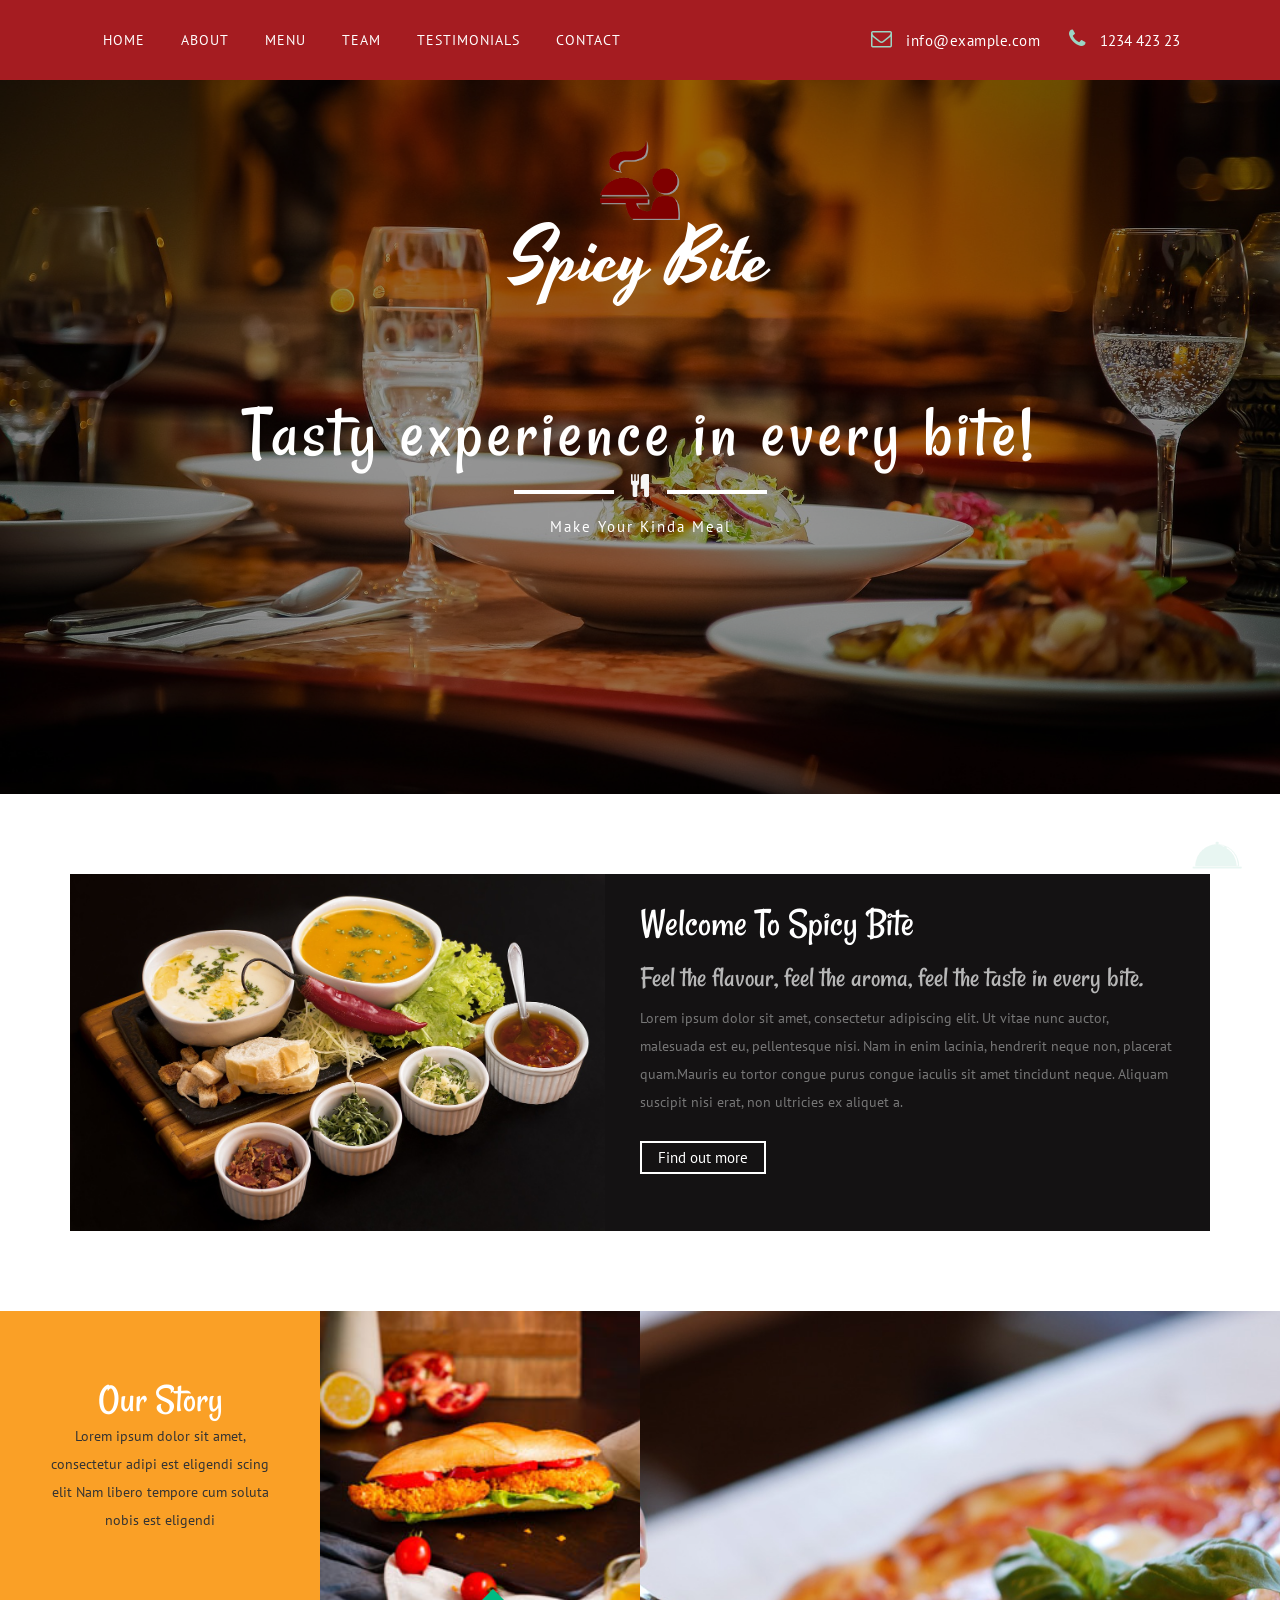
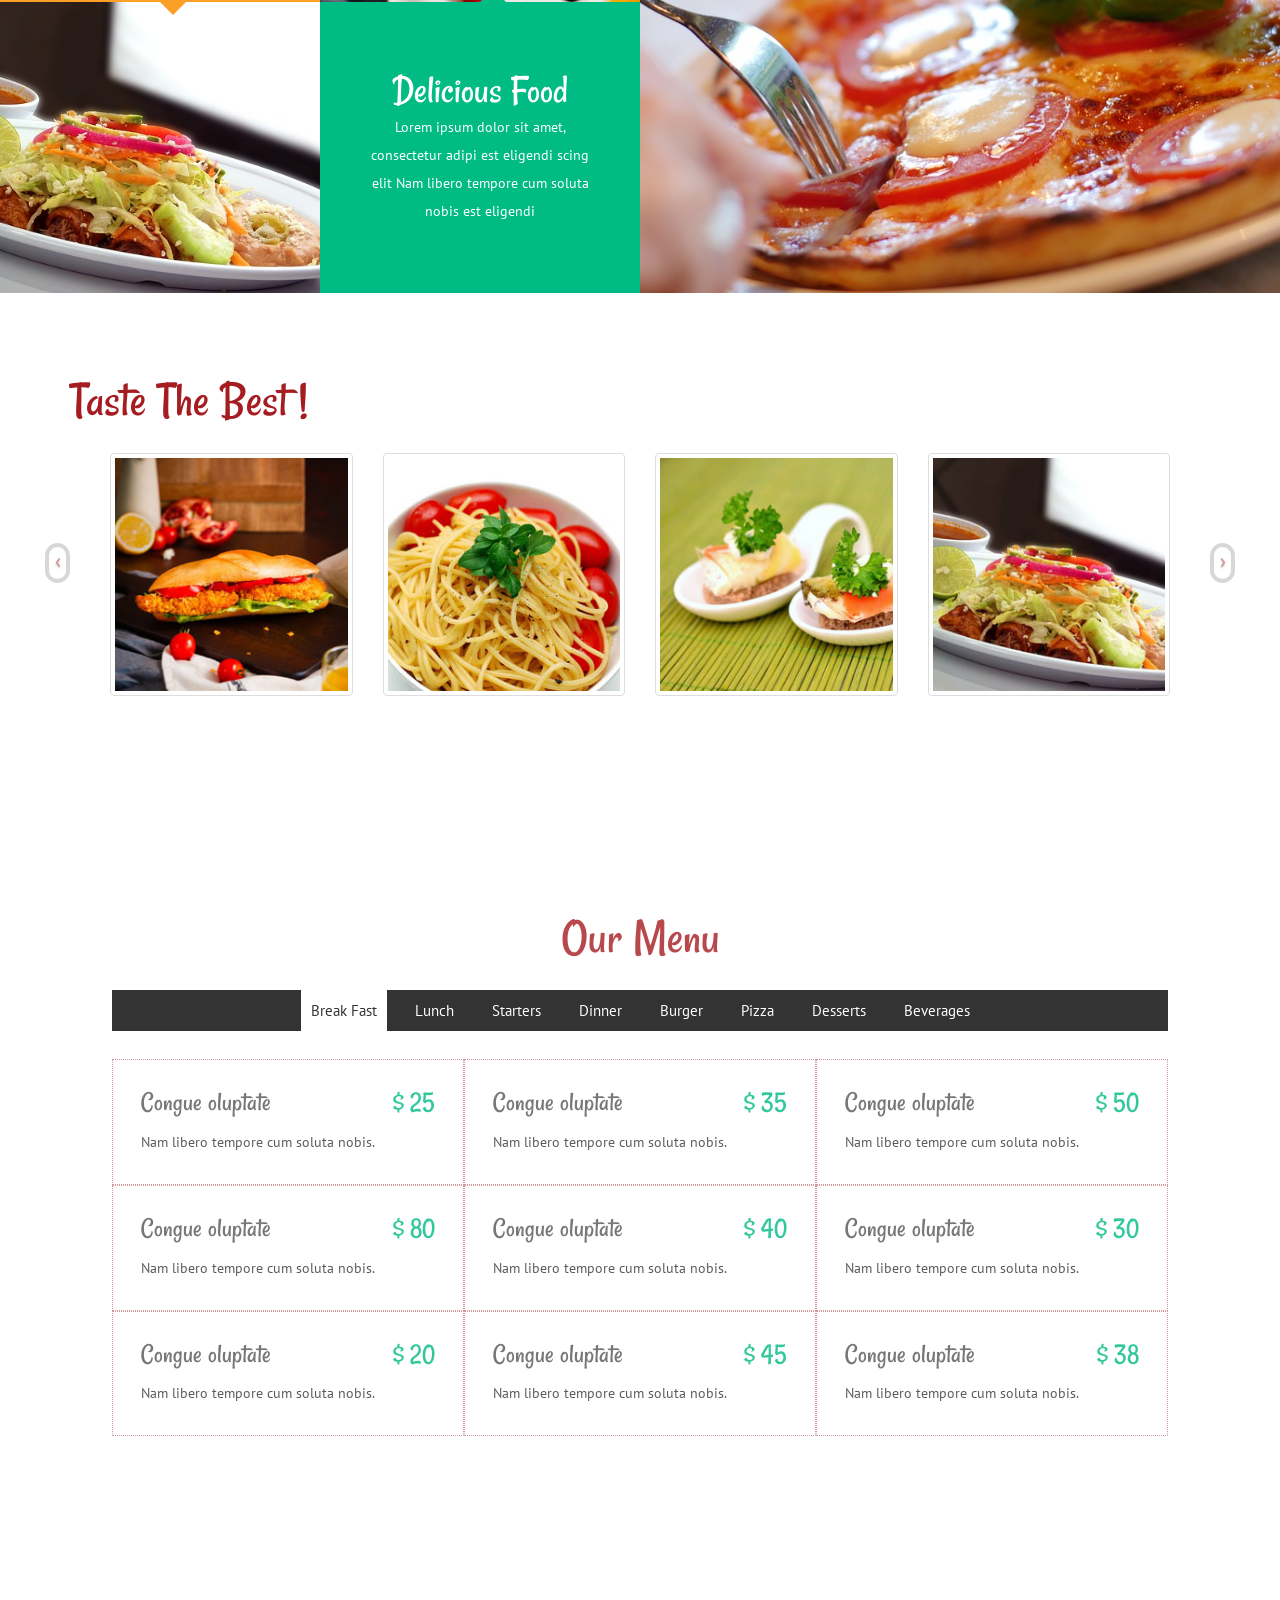
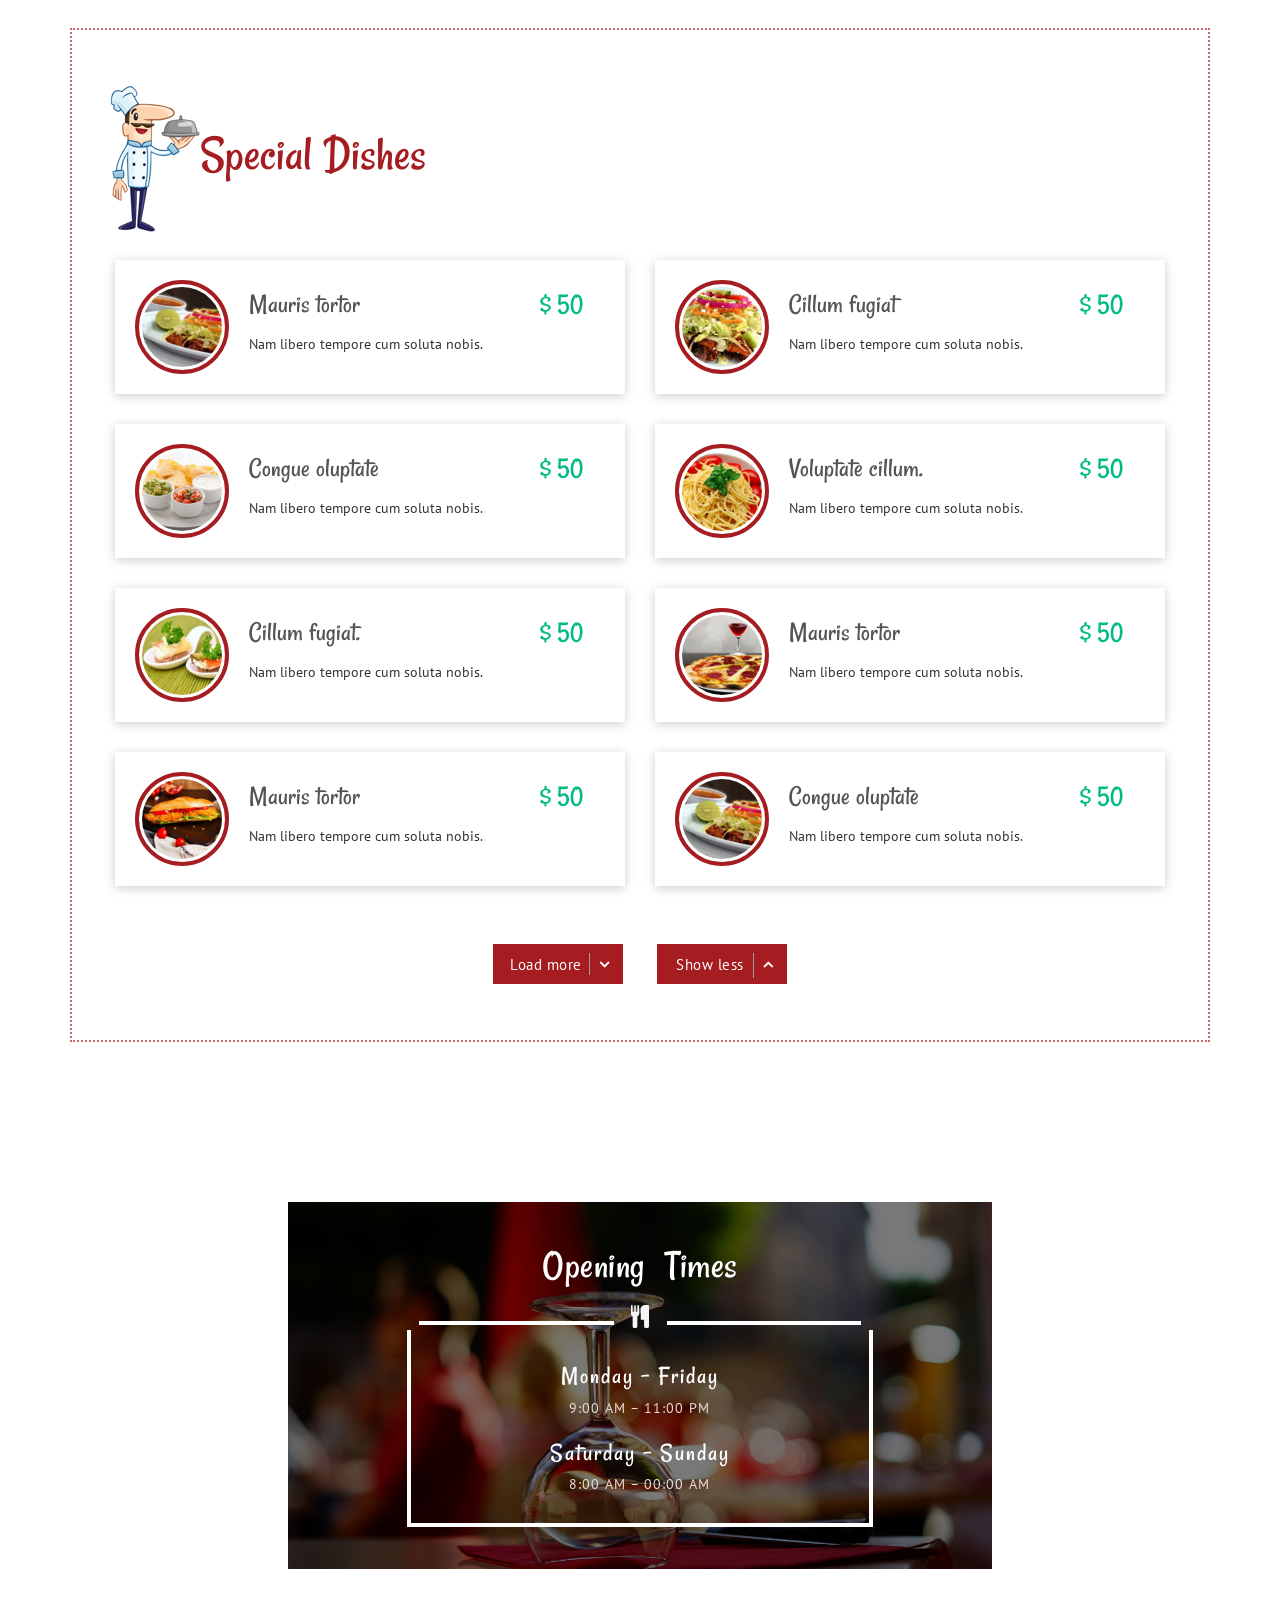
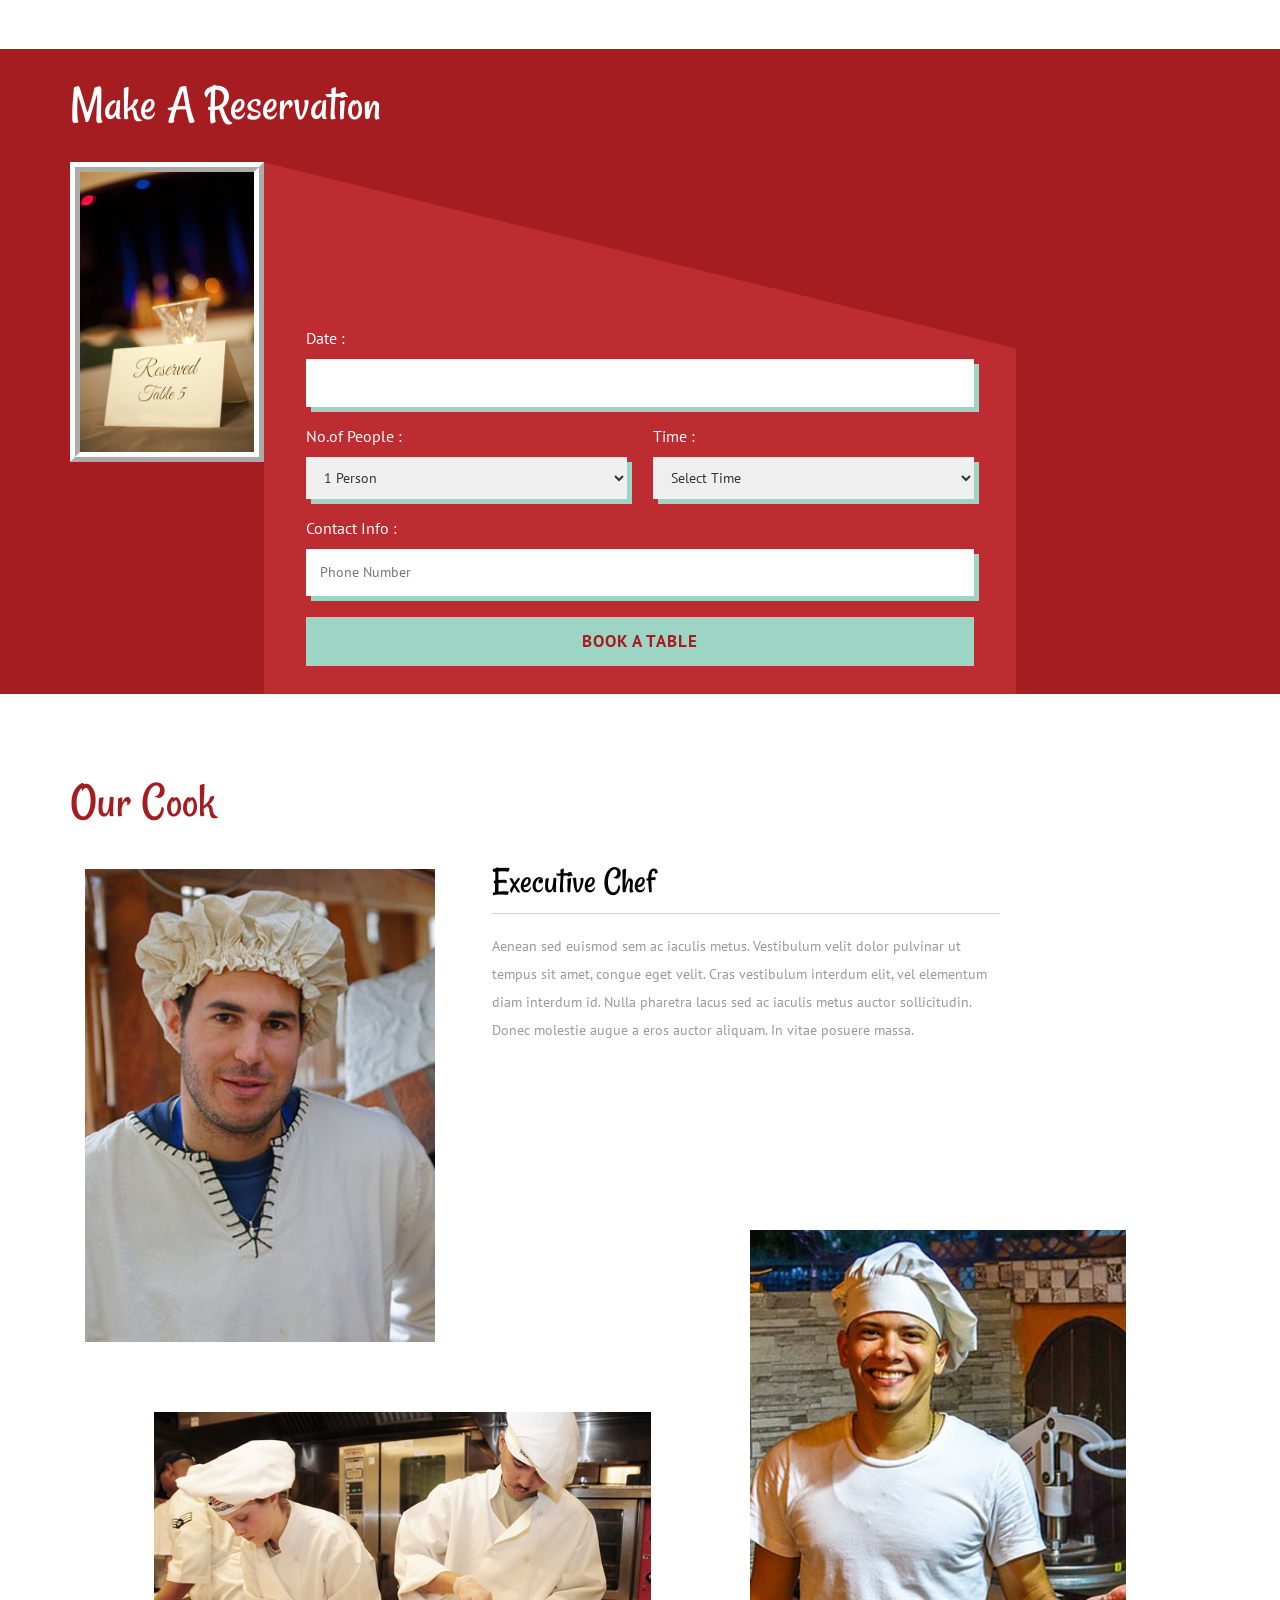
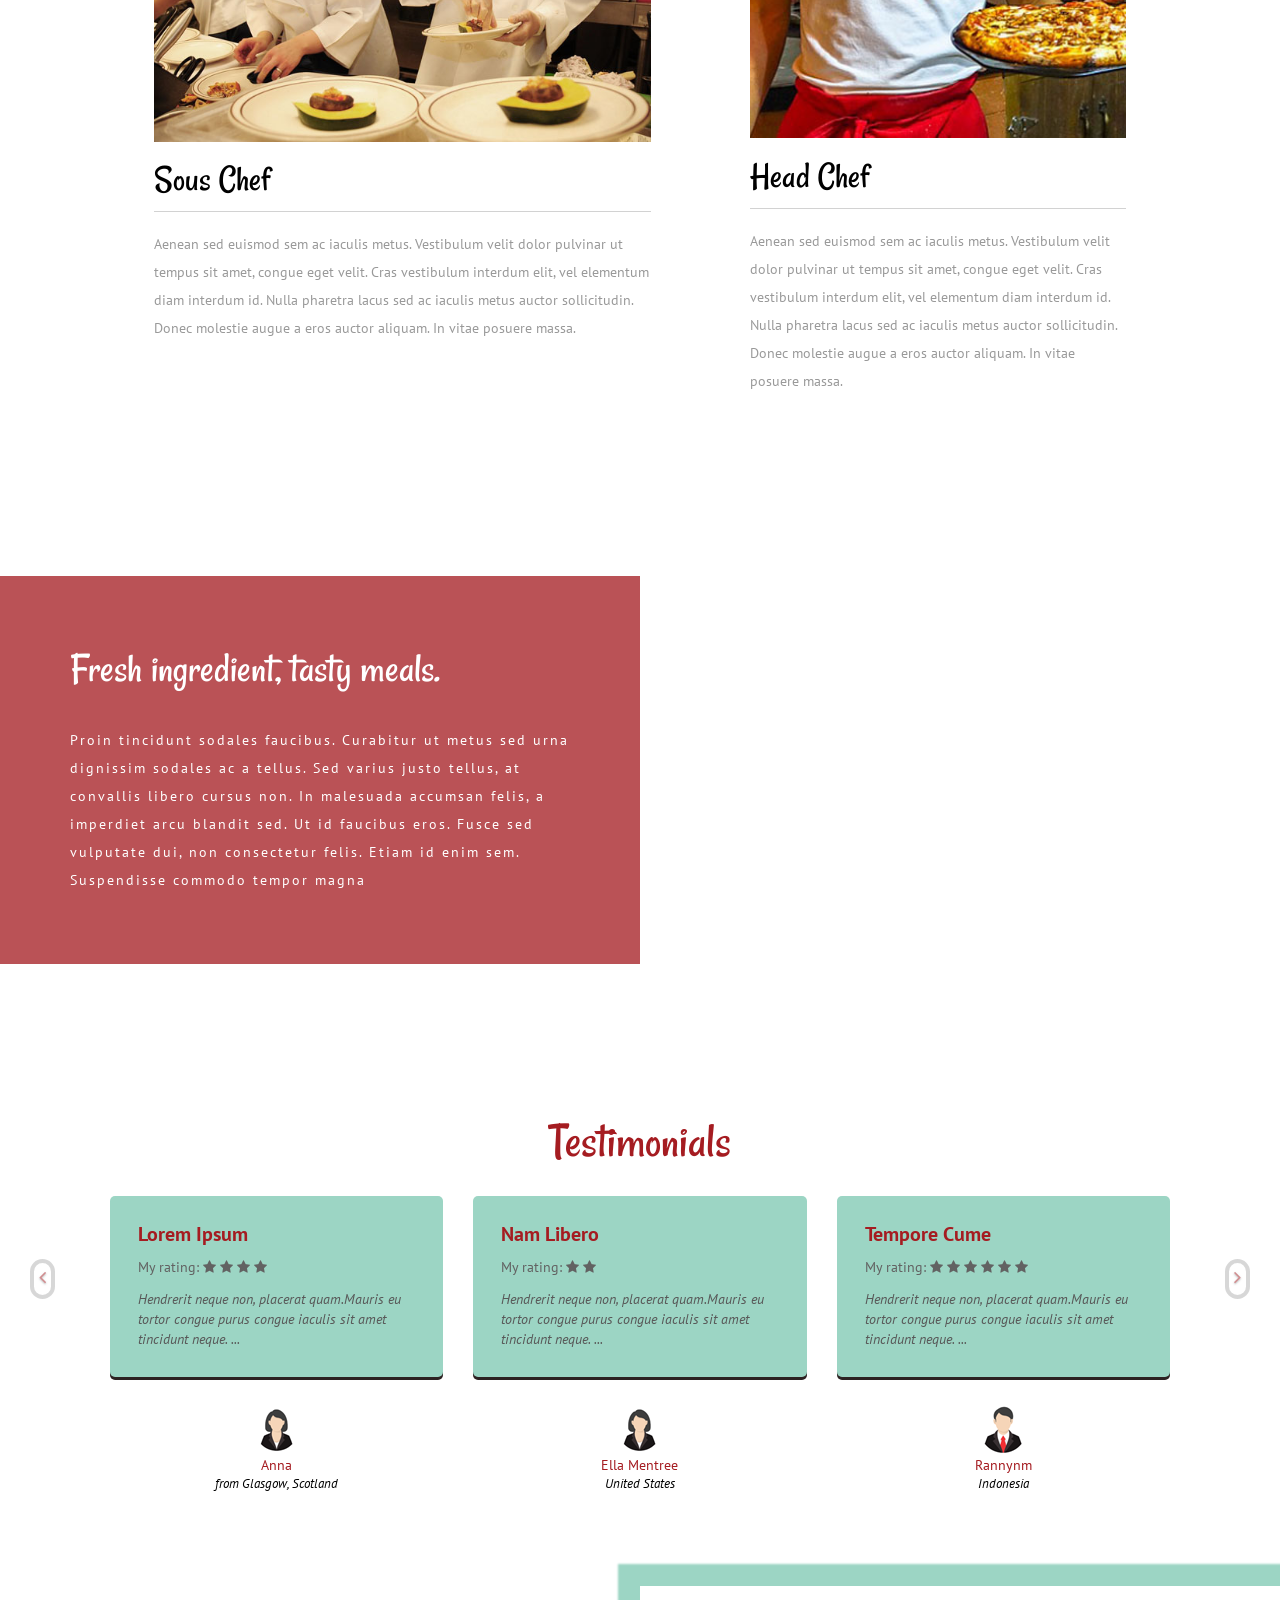
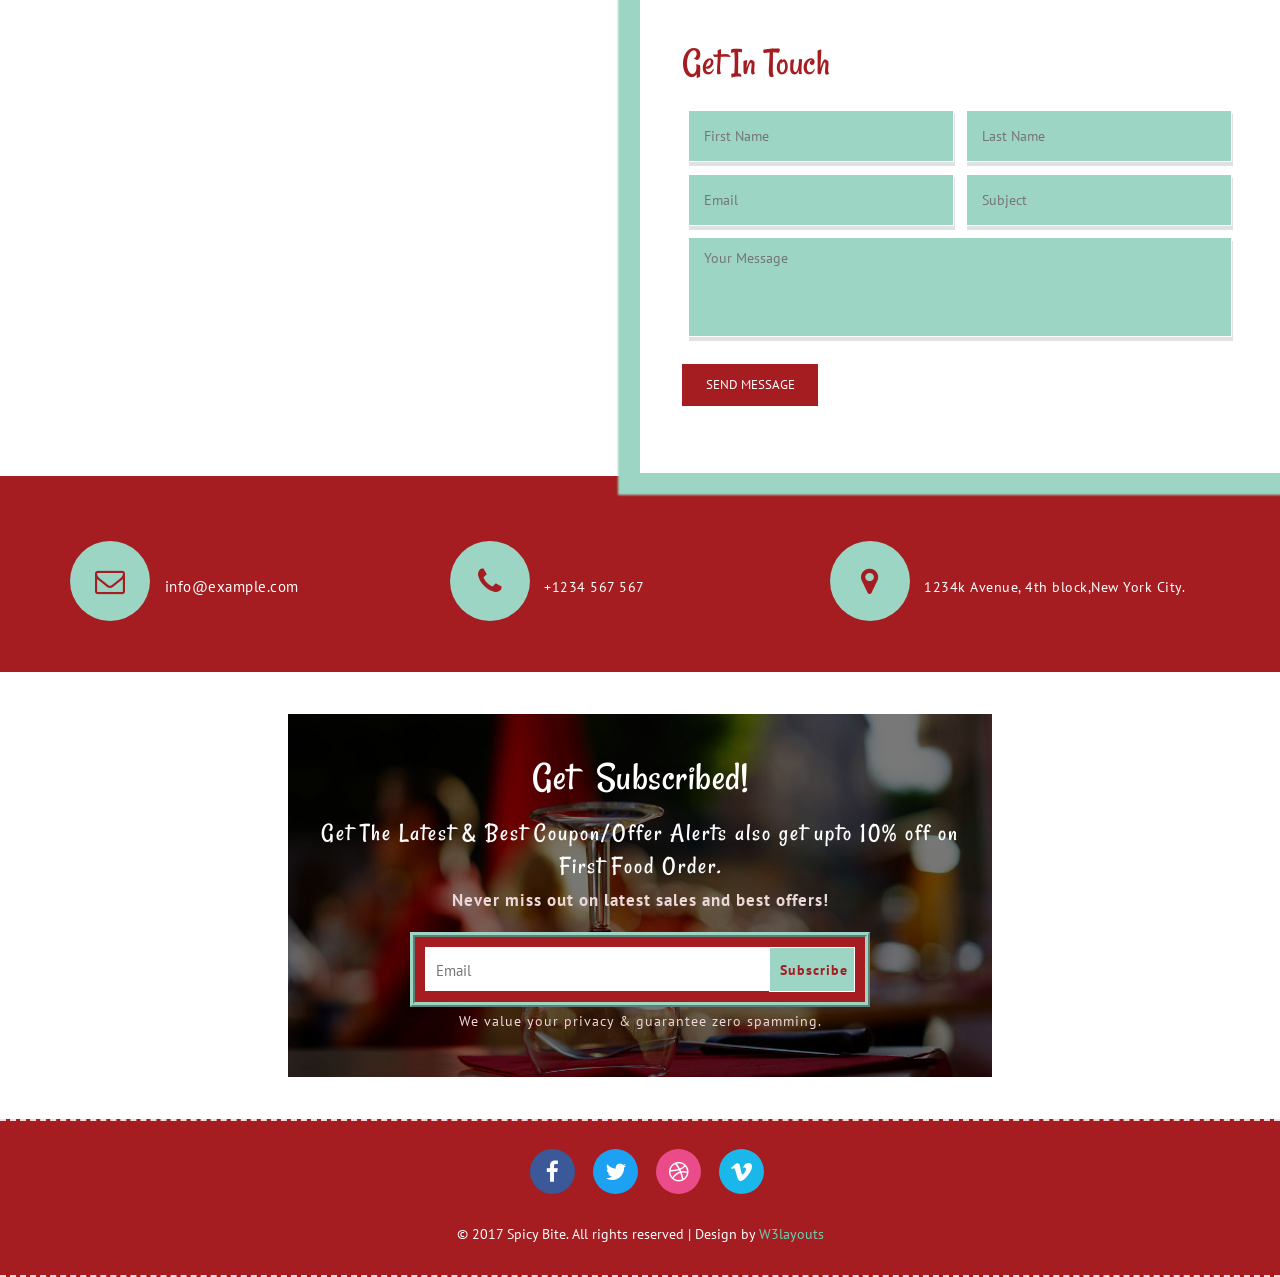
==== spicybite/index.html @ 33e56f5b "changed folders" ====
<!--
Author: W3layouts
Author URL: http://w3layouts.com
License: Creative Commons Attribution 3.0 Unported
License URL: http://creativecommons.org/licenses/by/3.0/
-->
<!DOCTYPE html>
<html lang="zxx">

<head>
	<title>Spicy Bite a Restaurant Category Bootstrap Responsive Website Template | Home :: w3layouts</title>
	<!-- for-mobile-apps -->
	<meta name="viewport" content="width=device-width, initial-scale=1">
	<meta http-equiv="Content-Type" content="text/html; charset=utf-8" />
	<meta name="keywords" content="Spicy Bite Responsive web template, Bootstrap Web Templates, Flat Web Templates, Android Compatible web template, 
Smartphone Compatible web template, free webdesigns for Nokia, Samsung, LG, SonyEricsson, Motorola web design" />
	<script type="application/x-javascript">
		addEventListener("load", function () {
			setTimeout(hideURLbar, 0);
		}, false);

		function hideURLbar() {
			window.scrollTo(0, 1);
		}
	</script>
	<!-- //for-mobile-apps -->
	<link href="css/bootstrap.css" rel="stylesheet" type="text/css" media="all" />
	<link href="css/font-awesome.css" rel="stylesheet" type="text/css" media="all" />
	<!--about-bottom -->
	<link type="text/css" rel="stylesheet" href="css/cm-overlay.css" />
	<!--about-bottom -->
	<link href="//fonts.googleapis.com/css?family=Yesteryear" rel="stylesheet">
	<link href="//fonts.googleapis.com/css?family=Rancho" rel="stylesheet">
	<link href="//fonts.googleapis.com/css?family=PT+Sans:400,400i,700,700i" rel="stylesheet">
	<link href="css/style.css" rel="stylesheet" type="text/css" media="all" />
</head>

<body>
	<div class="agile-banner-main" id="home">
		<div class="banner-layer">
			<div class="header-main">
				<div class="container">
					<nav class="navbar navbar-default">
						<div class="navbar-header">
							<button type="button" class="navbar-toggle" data-toggle="collapse" data-target="#bs-example-navbar-collapse-1">
								<span class="sr-only">Toggle navigation</span>
								<span class="icon-bar"></span>
								<span class="icon-bar"></span>
								<span class="icon-bar"></span>
							</button>

						</div>
						<!-- navbar-header -->
						<div class="collapse navbar-collapse" id="bs-example-navbar-collapse-1">
							<ul class="nav navbar-nav navbar-right">
								<li class="scroll hvr-underline-from-center">
									<a href="index.html">Home</a>
								</li>
								<li>
									<a class="scroll hvr-underline-from-center" href="#about">About</a>
								</li>
								<li>
									<a class="scroll hvr-underline-from-center" href="#menu">Menu</a>
								</li>
								<li>
									<a class="scroll hvr-underline-from-center" href="#team">Team</a>
								</li>
								<li>
									<a class="scroll hvr-underline-from-center" href="#testimonials">Testimonials</a>
								</li>
								<li>
									<a class="scroll hvr-underline-from-center" href="#contact">Contact</a>
								</li>
							</ul>
							<ul class="list-right">
								<li>
									<span class="fa fa-envelope-o list-icon" aria-hidden="true"></span>
									<a href="mailto:info@example.com">info@example.com</a>
								</li>
								<li>
									<span class="fa fa-phone list-icon" aria-hidden="true"></span>
									<p> 1234 423 23 </p>
								</li>
							</ul>
						</div>


						<div class="clearfix"> </div>
					</nav>
					<div class="clearfix"> </div>
				</div>
			</div>
			<!-- //menu -->
			<!-- banner -->
			<div class="container">
				<div class="banner-top">
					<div class="banner-info">
						<h1>
							<a href="index.html">
								<img src="images/logo.png" class="img-responsive" alt="" />Spicy Bite</a>
						</h1>
						<h2>Tasty experience in every bite!</h2>

						<div class="about-p text-center">
							<span class="sub-title"></span>
							<span class="fa fa-cutlery" aria-hidden="true"></span>
							<span class="sub-title"></span>
						</div>
						<p>make your kinda meal
							<p>

					</div>
				</div>

			</div>

			<div class="clearfix"> </div>
		</div>
	</div>
	<!-- //banner -->
	<!-- about -->
	<div class="section w3ls-banner-btm-main" id="about">
		<div class="container">
			<div class="banner-btm">
				<div class="col-md-6 banner-btm-g1">
					<img src="images/about.jpg" class="img-responsive" alt="" />
				</div>
				<div class="col-md-6 banner-btm-g2">
					<h3 class="title-main">welcome to spicy bite </h3>
					<h4 class="sub-title">Feel the flavour, feel the aroma, feel the taste in every bite.</h4>
					<p>Lorem ipsum dolor sit amet, consectetur adipiscing elit. Ut vitae nunc auctor, malesuada est eu, pellentesque nisi.
						Nam in enim lacinia, hendrerit neque non, placerat quam.Mauris eu tortor congue purus congue iaculis sit amet tincidunt
						neque. Aliquam suscipit nisi erat, non ultricies ex aliquet a.

					</p>
					<div class="find-about">
						<a href="#" data-toggle="modal" data-target="#myModal">Find out more</a>
					</div>
				</div>
				<div class="clearfix"></div>
			</div>
		</div>
	</div>
	<div class="about-grid">
		<div class="col-md-6 about-sub-grid">
			<div class="col-md-6 about-right about-right-flex">
				<div class="about-bottom-text">
					<h4 class="title1">our story </h4>
					<p class="text">Lorem ipsum dolor sit amet, consectetur adipi est eligendi scing elit Nam libero tempore cum soluta nobis est eligendi</p>
				</div>
				<div class="about-bottom-grid about-img1">
				</div>
			</div>
			<div class="col-md-6 about-right about-right-flex">
				<div class="about-bottom-grid about-img2">
				</div>
				<div class="about-bottom-text ab1">
					<h4 class="title1">delicious food </h4>
					<p class="text">Lorem ipsum dolor sit amet, consectetur adipi est eligendi scing elit Nam libero tempore cum soluta nobis est eligendi</p>
				</div>
			</div>
			<div class="clearfix"></div>
		</div>	
		<div class="col-md-6 about-bottom-grid about-bg"></div>
		<div class="clearfix"></div>
	</div>
	<!-- //about -->
	<!-- //testimonials -->
	<div class="section">
		<div class="container">
			<h3 class="w3layouts-title">Taste the best !</h3>
			<div class="about-bottom">
				<div class="row">
					<div class="col-md-12">
						<div id="Carousel" class="carousel slide">

							<ol class="carousel-indicators">
								<li data-target="#Carousel" data-slide-to="0" class="active"></li>
								<li data-target="#Carousel" data-slide-to="1"></li>
								<li data-target="#Carousel" data-slide-to="2"></li>
							</ol>

							<!-- Carousel items -->
							<div class="carousel-inner">

								<div class="item active">
									<div class="row">
										<div class="col-md-3">
											<a href="images/g1.jpg" class="thumbnail cm-overlay">
												<img src="images/g1.jpg" alt="Image" style="max-width:100%;">
											</a>
										</div>
										<div class="col-md-3">
											<a href="images/g2.jpg" class="thumbnail cm-overlay">
												<img src="images/g2.jpg" alt="Image" style="max-width:100%;">
											</a>
										</div>
										<div class="col-md-3">
											<a href="images/g3.jpg" class="thumbnail cm-overlay">
												<img src="images/g3.jpg" alt="Image" style="max-width:100%;">
											</a>
										</div>
										<div class="col-md-3">
											<a href="images/g4.jpg" class="thumbnail cm-overlay">
												<img src="images/g4.jpg" alt="Image" style="max-width:100%;">
											</a>
										</div>
									</div>
									<!--.row-->
								</div>
								<!--.item-->

								<div class="item">
									<div class="row">
										<div class="col-md-3">
											<a href="images/g5.jpg" class="thumbnail cm-overlay">
												<img src="images/g5.jpg" alt="Image" style="max-width:100%;">
											</a>
										</div>
										<div class="col-md-3">
											<a href="images/g6.jpg" class="thumbnail cm-overlay">
												<img src="images/g6.jpg" alt="Image" style="max-width:100%;">
											</a>
										</div>
										<div class="col-md-3">
											<a href="images/g7.jpg" class="thumbnail cm-overlay">
												<img src="images/g7.jpg" alt="Image" style="max-width:100%;">
											</a>
										</div>
										<div class="col-md-3">
											<a href="images/g1.jpg" class="thumbnail cm-overlay">
												<img src="images/g1.jpg" alt="Image" style="max-width:100%;">
											</a>
										</div>
									</div>
									<!--.row-->
								</div>
								<!--.item-->

								<div class="item">
									<div class="row">
										<div class="col-md-3">
											<a href="images/g2.jpg" class="thumbnail cm-overlay">
												<img src="images/g2.jpg" alt="Image" style="max-width:100%;">
											</a>
										</div>
										<div class="col-md-3">
											<a href="images/g3.jpg" class="thumbnail cm-overlay">
												<img src="images/g3.jpg" alt="Image" style="max-width:100%;">
											</a>
										</div>
										<div class="col-md-3">
											<a href="images/g4.jpg" class="thumbnail cm-overlay">
												<img src="images/g4.jpg" alt="Image" style="max-width:100%;">
											</a>
										</div>
										<div class="col-md-3">
											<a href="images/g5.jpg" class="thumbnail cm-overlay">
												<img src="images/g5.jpg" alt="Image" style="max-width:100%;">
											</a>
										</div>
									</div>
									<!--.row-->
								</div>
								<!--.item-->

							</div>
							<!--.carousel-inner-->
							<a data-slide="prev" href="#Carousel" class="left carousel-control">‹</a>
							<a data-slide="next" href="#Carousel" class="right carousel-control">›</a>
						</div>
						<!--.Carousel-->

					</div>
				</div>
			</div>
		</div>
	</div>
	<!--menu -->
	<div class="section main-menu" id="menu">
		<div class="container">
			<div class="main-menu-bg">
				<h3 class="w3layouts-title text-center">our menu</h3>
				<div class="menu-info">
					<!-- Nav tabs -->
					<ul class="nav nav-tabs" role="tablist">
						<li role="presentation" class="active">
							<a href="#testi" aria-controls="testi" role="tab" data-toggle="tab">Break fast</a>
						</li>
						<li role="presentation">
							<a href="#profile" aria-controls="profile" role="tab" data-toggle="tab">lunch</a>
						</li>
						<li role="presentation">
							<a href="#testi" aria-controls="profile" role="tab" data-toggle="tab">starters</a>
						</li>
						<li role="presentation">
							<a href="#profile" aria-controls="profile" role="tab" data-toggle="tab">dinner</a>
						</li>
						<li role="presentation">
							<a href="#testi" aria-controls="profile" role="tab" data-toggle="tab">burger</a>
						</li>
						<li role="presentation">
							<a href="#profile" aria-controls="testi" role="tab" data-toggle="tab">pizza</a>
						</li>
						<li role="presentation">
							<a href="#testi" aria-controls="profile" role="tab" data-toggle="tab">desserts</a>
						</li>
						<li role="presentation">
							<a href="#profile" aria-controls="testi" role="tab" data-toggle="tab">beverages</a>
						</li>


					</ul>
				</div>
				<!-- Tab panes -->
				<div class="tab-content">
					<div role="tabpanel" class="tab-pane active" id="testi">
						<div class="col-md-4 agileinfo-tab-content1">
							<div class="menu-text-right1">
								<div class="menu-title">
									<h4>Congue oluptate </h4>

								</div>
								<div class="menu-price">
									<h4 class="price-clr">$ 25</h4>
								</div>
								<div class="clearfix"></div>
								<p> Nam libero tempore cum soluta nobis.</p>
							</div>
						</div>
						<div class="col-md-4 agileinfo-tab-content1">
							<div class="menu-text-right1">
								<div class="menu-title">
									<h4>Congue oluptate </h4>

								</div>
								<div class="menu-price">
									<h4 class="price-clr">$ 35</h4>
								</div>
								<div class="clearfix"></div>
								<p> Nam libero tempore cum soluta nobis.</p>
							</div>
						</div>
						<div class="col-md-4 agileinfo-tab-content1">
							<div class="menu-text-right1">
								<div class="menu-title">
									<h4>Congue oluptate </h4>

								</div>
								<div class="menu-price">
									<h4 class="price-clr">$ 50</h4>
								</div>
								<div class="clearfix"></div>
								<p> Nam libero tempore cum soluta nobis.</p>
							</div>
						</div>
						<div class="col-md-4 agileinfo-tab-content1">
							<div class="menu-text-right1">
								<div class="menu-title">
									<h4>Congue oluptate </h4>

								</div>
								<div class="menu-price">
									<h4 class="price-clr">$ 80</h4>
								</div>
								<div class="clearfix"></div>
								<p> Nam libero tempore cum soluta nobis.</p>
							</div>
						</div>
						<div class="col-md-4 agileinfo-tab-content1">
							<div class="menu-text-right1">
								<div class="menu-title">
									<h4>Congue oluptate </h4>

								</div>
								<div class="menu-price">
									<h4 class="price-clr">$ 40</h4>
								</div>
								<div class="clearfix"></div>
								<p> Nam libero tempore cum soluta nobis.</p>
							</div>
						</div>
						<div class="col-md-4 agileinfo-tab-content1">
							<div class="menu-text-right1">
								<div class="menu-title">
									<h4>Congue oluptate </h4>

								</div>
								<div class="menu-price">
									<h4 class="price-clr">$ 30</h4>
								</div>
								<div class="clearfix"></div>
								<p> Nam libero tempore cum soluta nobis.</p>
							</div>
						</div>
						<div class="col-md-4 agileinfo-tab-content1">
							<div class="menu-text-right1">
								<div class="menu-title">
									<h4>Congue oluptate </h4>

								</div>
								<div class="menu-price">
									<h4 class="price-clr">$ 20</h4>
								</div>
								<div class="clearfix"></div>
								<p> Nam libero tempore cum soluta nobis.</p>
							</div>
						</div>
						<div class="col-md-4 agileinfo-tab-content1">
							<div class="menu-text-right1">
								<div class="menu-title">
									<h4>Congue oluptate </h4>

								</div>
								<div class="menu-price">
									<h4 class="price-clr">$ 45</h4>
								</div>
								<div class="clearfix"></div>
								<p> Nam libero tempore cum soluta nobis.</p>
							</div>
						</div>
						<div class="col-md-4 agileinfo-tab-content1">
							<div class="menu-text-right1">
								<div class="menu-title">
									<h4>Congue oluptate </h4>

								</div>
								<div class="menu-price">
									<h4 class="price-clr">$ 38</h4>
								</div>
								<div class="clearfix"></div>
								<p> Nam libero tempore cum soluta nobis.</p>
							</div>
						</div>
						<div class="clearfix"></div>
					</div>
					<div role="tabpanel" class="tab-pane" id="profile">
						<div class="col-md-4 agileinfo-tab-content1">
								<div class="menu-text-right1">
									<div class="menu-title">
										<h4>Cillum fugiat</h4>

									</div>
									<div class="menu-price">
										<h4 class="price-clr">$ 58</h4>
									</div>
									<div class="clearfix"></div>
									<p> Nam libero tempore cum soluta nobis.</p>
								</div>
							</div>
							<div class="col-md-4 agileinfo-tab-content1">
								<div class="menu-text-right1">
									<div class="menu-title">
										<h4>Congue oluptate </h4>

									</div>
									<div class="menu-price">
										<h4 class="price-clr">$ 49</h4>
									</div>
									<div class="clearfix"></div>
									<p> Nam libero tempore cum soluta nobis.</p>
								</div>
							</div>
							<div class="col-md-4 agileinfo-tab-content1">
								<div class="menu-text-right1">
									<div class="menu-title">
										<h4>Cillum fugiat</h4>

									</div>
									<div class="menu-price">
										<h4 class="price-clr">$ 88</h4>
									</div>
									<div class="clearfix"></div>
									<p> Nam libero tempore cum soluta nobis.</p>
								</div>
							</div>
							<div class="col-md-4 agileinfo-tab-content1">
								<div class="menu-text-right1">
									<div class="menu-title">
										<h4>Congue oluptate </h4>

									</div>
									<div class="menu-price">
										<h4 class="price-clr">$ 64</h4>
									</div>
									<div class="clearfix"></div>
									<p> Nam libero tempore cum soluta nobis.</p>
								</div>
							</div>
							<div class="col-md-4 agileinfo-tab-content1">
								<div class="menu-text-right1">
									<div class="menu-title">
										<h4>Cillum fugiat </h4>

									</div>
									<div class="menu-price">
										<h4 class="price-clr">$ 35</h4>
									</div>
									<div class="clearfix"></div>
									<p> Nam libero tempore cum soluta nobis.</p>
								</div>
							</div>
							<div class="col-md-4 agileinfo-tab-content1">
								<div class="menu-text-right1">
									<div class="menu-title">
										<h4>Congue oluptate </h4>

									</div>
									<div class="menu-price">
										<h4 class="price-clr">$ 29</h4>
									</div>
									<div class="clearfix"></div>
									<p> Nam libero tempore cum soluta nobis.</p>
								</div>
							</div>
							<div class="col-md-4 agileinfo-tab-content1">
								<div class="menu-text-right1">
									<div class="menu-title">
										<h4>Cillum fugiat</h4>

									</div>
									<div class="menu-price">
										<h4 class="price-clr">$ 50</h4>
									</div>
									<div class="clearfix"></div>
									<p> Nam libero tempore cum soluta nobis.</p>
								</div>
							</div>
							<div class="col-md-4 agileinfo-tab-content1">
								<div class="menu-text-right1">
									<div class="menu-title">
										<h4>Congue oluptate </h4>

									</div>
									<div class="menu-price">
										<h4 class="price-clr">$ 48</h4>
									</div>
									<div class="clearfix"></div>
									<p> Nam libero tempore cum soluta nobis.</p>
								</div>
							</div>
							<div class="col-md-4 agileinfo-tab-content1">
								<div class="menu-text-right1">
									<div class="menu-title">
										<h4>Cillum fugiat</h4>

									</div>
									<div class="menu-price">
										<h4 class="price-clr">$ 73</h4>
									</div>
									<div class="clearfix"></div>
									<p> Nam libero tempore cum soluta nobis.</p>
								</div>
							</div>
							<div class="clearfix"></div>
						</div>
					</div>
				</div>
			</div>
			</div>
	<!--menu-->
	<div class="menu-agileits_w3layouts section">
		<div class="container">

			<div class="load_more">
				<h3 class="w3layouts-title">
					<img src="images/menu1.png" class="img-responsive" alt="" />special dishes</h3>
				<ul id="myList">
					<li>
						<div class="l_g">
							<div class="l_g_r">
								<div class="col-md-6 menu-grids">
									<div class="w3l-menu-text">
										<div class="menu-text-left">
											<img src="images/m1.jpg" alt="" class="img-responsive" />
										</div>
										<div class="menu-text-right">
											<div class="menu-title">
												<h4>Mauris tortor </h4>

											</div>
											<div class="menu-price">
												<h4 class="price-clr">$ 50</h4>
											</div>
											<div class="clearfix"></div>
											<p> Nam libero tempore cum soluta nobis.</p>
										</div>
										<div class="clearfix"> </div>
									</div>
									<div class="w3l-menu-text">
										<div class="menu-text-left">
											<img src="images/m2.jpg" alt="" class="img-responsive" />
										</div>
										<div class="menu-text-right">
											<div class="menu-title">
												<h4>Congue oluptate </h4>

											</div>
											<div class="menu-price">
												<h4 class="price-clr">$ 50</h4>
											</div>
											<div class="clearfix"></div>
											<p> Nam libero tempore cum soluta nobis.</p>
										</div>
										<div class="clearfix"> </div>
									</div>
									<div class="w3l-menu-text">
										<div class="menu-text-left">
											<img src="images/m3.jpg" alt="" class="img-responsive" />
										</div>
										<div class="menu-text-right">
											<div class="menu-title">
												<h4>Cillum fugiat.</h4>

											</div>
											<div class="menu-price">
												<h4 class="price-clr">$ 50</h4>
											</div>
											<div class="clearfix"></div>
											<p> Nam libero tempore cum soluta nobis.</p>
										</div>
										<div class="clearfix"> </div>
									</div>
									<div class="w3l-menu-text">
										<div class="menu-text-left">
											<img src="images/m4.jpg" alt="" class="img-responsive" />
										</div>
										<div class="menu-text-right">
											<div class="menu-title">
												<h4>Mauris tortor </h4>

											</div>
											<div class="menu-price">
												<h4 class="price-clr">$ 50</h4>
											</div>
											<div class="clearfix"></div>
											<p> Nam libero tempore cum soluta nobis.</p>
										</div>
										<div class="clearfix"> </div>
									</div>
								</div>
								<div class="col-md-6 menu-grids">
									<div class="w3l-menu-text">
										<div class="menu-text-left">
											<img src="images/m5.jpg" alt="" class="img-responsive" />
										</div>
										<div class="menu-text-right">
											<div class="menu-title">
												<h4>Cillum fugiat</h4>

											</div>
											<div class="menu-price">
												<h4 class="price-clr">$ 50</h4>
											</div>
											<div class="clearfix"></div>
											<p> Nam libero tempore cum soluta nobis.</p>
										</div>
										<div class="clearfix"> </div>
									</div>
									<div class="w3l-menu-text">
										<div class="menu-text-left">
											<img src="images/m6.jpg" alt="" class="img-responsive" />
										</div>
										<div class="menu-text-right">
											<div class="menu-title">
												<h4>Voluptate cillum.</h4>

											</div>
											<div class="menu-price">
												<h4 class="price-clr">$ 50</h4>
											</div>
											<div class="clearfix"></div>
											<p> Nam libero tempore cum soluta nobis.</p>
										</div>
										<div class="clearfix"> </div>
									</div>
									<div class="w3l-menu-text">
										<div class="menu-text-left">
											<img src="images/m7.jpg" alt="" class="img-responsive" />
										</div>
										<div class="menu-text-right">
											<div class="menu-title">
												<h4>Mauris tortor </h4>

											</div>
											<div class="menu-price">
												<h4 class="price-clr">$ 50</h4>
											</div>
											<div class="clearfix"></div>
											<p> Nam libero tempore cum soluta nobis.</p>
										</div>
										<div class="clearfix"> </div>
									</div>
									<div class="w3l-menu-text">
										<div class="menu-text-left">
											<img src="images/m1.jpg" alt="" class="img-responsive" />
										</div>
										<div class="menu-text-right">
											<div class="menu-title">
												<h4>Congue oluptate </h4>

											</div>
											<div class="menu-price">
												<h4 class="price-clr">$ 50</h4>
											</div>
											<div class="clearfix"></div>
											<p> Nam libero tempore cum soluta nobis.</p>
										</div>
										<div class="clearfix"> </div>
									</div>
								</div>
								<div class="clearfix"> </div>
							</div>
						</div>
					</li>
					<li>
						<div class="l_g">
							<div class="l_g_r">
								<div class="col-md-6 menu-grids">
									<div class="w3l-menu-text">
										<div class="menu-text-left">
											<img src="images/m2.jpg" alt="" class="img-responsive" />
										</div>
										<div class="menu-text-right">
											<div class="menu-title">
												<h4>Mauris tortor </h4>

											</div>
											<div class="menu-price">
												<h4 class="price-clr">$ 50</h4>
											</div>
											<div class="clearfix"></div>
											<p> Nam libero tempore cum soluta nobis.</p>
										</div>
										<div class="clearfix"> </div>
									</div>
									<div class="w3l-menu-text">
										<div class="menu-text-left">
											<img src="images/m3.jpg" alt="" class="img-responsive" />
										</div>
										<div class="menu-text-right">
											<div class="menu-title">
												<h4>Cillum fugiat.</h4>

											</div>
											<div class="menu-price">
												<h4 class="price-clr">$ 50</h4>
											</div>
											<div class="clearfix"></div>
											<p> Nam libero tempore cum soluta nobis.</p>
										</div>
										<div class="clearfix"> </div>
									</div>
									<div class="w3l-menu-text">
										<div class="menu-text-left">
											<img src="images/m4.jpg" alt="" class="img-responsive" />
										</div>
										<div class="menu-text-right">
											<div class="menu-title">
												<h4>Cillum fugiat.</h4>

											</div>
											<div class="menu-price">
												<h4 class="price-clr">$ 50</h4>
											</div>
											<div class="clearfix"></div>
											<p> Nam libero tempore cum soluta nobis.</p>
										</div>
										<div class="clearfix"> </div>
									</div>
									<div class="w3l-menu-text">
										<div class="menu-text-left">
											<img src="images/m5.jpg" alt="" class="img-responsive" />
										</div>
										<div class="menu-text-right">
											<div class="menu-title">
												<h4>Mauris tortor </h4>

											</div>
											<div class="menu-price">
												<h4 class="price-clr">$ 50</h4>
											</div>
											<div class="clearfix"></div>
											<p> Nam libero tempore cum soluta nobis.</p>
										</div>
										<div class="clearfix"> </div>
									</div>
								</div>
								<div class="col-md-6 menu-grids">
									<div class="w3l-menu-text">
										<div class="menu-text-left">
											<img src="images/m6.jpg" alt="" class="img-responsive" />
										</div>
										<div class="menu-text-right">
											<div class="menu-title">
												<h4>Congue oluptate </h4>

											</div>
											<div class="menu-price">
												<h4 class="price-clr">$ 50</h4>
											</div>
											<div class="clearfix"></div>
											<p> Nam libero tempore cum soluta nobis.</p>
										</div>
										<div class="clearfix"> </div>
									</div>
									<div class="w3l-menu-text">
										<div class="menu-text-left">
											<img src="images/m7.jpg" alt="" class="img-responsive" />
										</div>
										<div class="menu-text-right">
											<div class="menu-title">
												<h4>Cillum fugiat.</h4>

											</div>
											<div class="menu-price">
												<h4 class="price-clr">$ 50</h4>
											</div>
											<div class="clearfix"></div>
											<p> Nam libero tempore cum soluta nobis.</p>
										</div>
										<div class="clearfix"> </div>
									</div>
									<div class="w3l-menu-text">
										<div class="menu-text-left">
											<img src="images/m1.jpg" alt="" class="img-responsive" />
										</div>
										<div class="menu-text-right">
											<div class="menu-title">
												<h4>Mauris tortor </h4>

											</div>
											<div class="menu-price">
												<h4 class="price-clr">$ 50</h4>
											</div>
											<div class="clearfix"></div>
											<p> Nam libero tempore cum soluta nobis.</p>
										</div>
										<div class="clearfix"> </div>
									</div>
									<div class="w3l-menu-text">
										<div class="menu-text-left">
											<img src="images/m2.jpg" alt="" class="img-responsive" />
										</div>
										<div class="menu-text-right">
											<div class="menu-title">
												<h4>Congue oluptate </h4>

											</div>
											<div class="menu-price">
												<h4 class="price-clr">$ 50</h4>
											</div>
											<div class="clearfix"></div>
											<p> Nam libero tempore cum soluta nobis.</p>
										</div>
										<div class="clearfix"> </div>
									</div>
								</div>
								<div class="clearfix"> </div>
							</div>
						</div>
					</li>
				</ul>
				<div class="nav-menu text-center">
					<div id="loadMore">Load more</div>
					<div id="showLess">Show less</div>
				</div>
			</div>
		</div>

	</div>
	<!--//menu-->
	<div class="section">
		<div class="w3_agileits-subscribe timings text-center">
			<h4>opening times</h4>
			<div class="about-p  text-center">
				<span class="sub-title p1"></span>
				<span class="fa fa-cutlery" aria-hidden="true"></span>
				<span class="sub-title p1"></span>

			</div>
			<div class="time">
				<h5>Monday – Friday </h5>
				<p>9:00 AM – 11:00 PM</p>
				<h5>Saturday – Sunday </h5>
				<p>8:00 AM – 00:00 AM</p>
			</div>
		</div>
	</div>
	<!--reservation-->
	<div class="reservation book-right">
		<div class="container">
			<h3 class="w3layouts-title title-reserve">Make a Reservation</h3>
			<!--<div class="book-info">
				-->
			<div class="book-left1"></div>
			<div class="book-right1">
				<form action="#" method="post" class="book-right2">
					<div class="date-field">
						<label>Date :</label>
						<input type="text" id="datepicker" value="" onfocus="this.value = '';" onblur="if (this.value == '') {this.value = '';}"
						required="">
					</div>	
					<div class="form-left">
						<label>No.of People :</label>
						<select required="">
							<option value="">1 Person</option>
							<option value="1">2 </option>
							<option value="2">3 </option>
							<option value="3">4 </option>
							<option value="4"> 5</option>
							<option value="5">More</option>
						</select>
					</div>
					<div class="form-right">
						<label>Time :</label>
						<select required="">
							<option value="">Select Time</option>
							<option value="1">10:00</option>
							<option value="2">11:00</option>
							<option value="3">12:00</option>
							<option value="4">13:00</option>
							<option value="4">14:00</option>
							<option value="4">15:00</option>
							<option value="4">16:00</option>
							<option value="4">17:00</option>
							<option value="4">18:00</option>
							<option value="4">19:00</option>
							<option value="4">20:00</option>
							<option value="4">21:00</option>
							<option value="4">22:00</option>


						</select>

					</div>
					<div class="clearfix"> </div>
					<div class="phone-info">
						<label>Contact Info :</label>
						<input type="text" placeholder="Phone Number" onfocus="this.value = '';" onblur="if (this.value == '') {this.value = 'Contact';}"
						required="">
					</div>	
					<input type="submit" value="Book a Table">
				</form>
			</div>

			<div class="clearfix"> </div>
		</div>
	</div>
	<!--//reservation-->
	<!--chef-->
	<div class="section chef" id="team">

		<div class="container">
			<h3 class="w3layouts-title">our cook</h3>
			<div class="col-sm-4 col-xs-4 chef-left">
				<img src="images/t1.jpg" alt="" />
			</div>
			<div class="col-sm-8 col-xs-8 chef-right">
				<h4>Executive Chef </h4>
				<p>Aenean sed euismod sem ac iaculis metus. Vestibulum velit dolor pulvinar ut tempus sit amet, congue eget velit. Cras
					vestibulum interdum elit, vel elementum diam interdum id. Nulla pharetra lacus sed ac iaculis metus auctor sollicitudin.
					Donec molestie augue a eros auctor aliquam. In vitae posuere massa. </p>
			</div>
			<div class="clearfix"> </div>
			<div class="col-md-7 chef-bottom-left">
				<img src="images/t3.jpg" alt="" />
				<h4>Sous Chef</h4>
				<p>Aenean sed euismod sem ac iaculis metus. Vestibulum velit dolor pulvinar ut tempus sit amet, congue eget velit. Cras
					vestibulum interdum elit, vel elementum diam interdum id. Nulla pharetra lacus sed ac iaculis metus auctor sollicitudin.
					Donec molestie augue a eros auctor aliquam. In vitae posuere massa. </p>
			</div>
			<div class="col-md-5 chef-bottom-right">
				<div class="chef-grid-left">
					<img src="images/t2.jpg" alt="" />
				</div>
				<div class="chef-grid-right">
					<h4>Head Chef</h4>
					<p>Aenean sed euismod sem ac iaculis metus. Vestibulum velit dolor pulvinar ut tempus sit amet, congue eget velit. Cras
						vestibulum interdum elit, vel elementum diam interdum id. Nulla pharetra lacus sed ac iaculis metus auctor sollicitudin.
						Donec molestie augue a eros auctor aliquam. In vitae posuere massa. </p>
				</div>
				<div class="clearfix"> </div>
			</div>
			<div class="clearfix"> </div>
		</div>
	</div>
	<!-- //chef -->
	<!-- slid -->
	<div class="slid">
		<div class="slid-text">
			<h4>Fresh ingredient, tasty meals.</h4>
			<p>Proin tincidunt sodales faucibus. Curabitur ut metus sed urna dignissim sodales ac a tellus. Sed varius justo tellus,
				at convallis libero cursus non. In malesuada accumsan felis, a imperdiet arcu blandit sed. Ut id faucibus eros. Fusce
				sed vulputate dui, non consectetur felis. Etiam id enim sem. Suspendisse commodo tempor magna </p>
		</div>
		<div class="clearfix"> </div>
	</div>
	<!-- //slid -->



	<!--.testimonials-->
	<div class="section carousel-reviews broun-block" id="testimonials">
		<div class="container">
			<h3 class="w3layouts-title text-center">Testimonials</h3>
			<div class="row">
				<div id="carousel-reviews" class="carousel slide" data-ride="carousel">

					<div class="carousel-inner">
						<div class="item active">
							<div class="col-md-4 col-sm-6 view-testi">
								<div class="block-text rel zmin">
									<h6>lorem ipsum</h6>
									<div class="mark">My rating:
										<span class="rating-input">
											<span data-value="0" class="fa fa-star"></span>
											<span data-value="1" class="fa fa-star"></span>
											<span data-value="2" class="fa fa-star"></span>
											<span data-value="3" class="fa fa-star"></span>
											<span data-value="4" class="fa fa-star-empty"></span>
											<span data-value="5" class="fa fa-star-empty"></span>
										</span>
									</div>
									<p>Hendrerit neque non, placerat quam.Mauris eu tortor congue purus congue iaculis sit amet tincidunt neque. ...</p>

								</div>
								<div class="person-text rel">
									<img src="images/f.png" alt="" />
									<h5>Anna</h5>
									<i>from Glasgow, Scotland</i>
								</div>
							</div>
							<div class="col-md-4 col-sm-6 hidden-xs">
								<div class="block-text rel zmin">
									<h6>Nam libero</h6>
									<div class="mark">My rating:
										<span class="rating-input">
											<span data-value="0" class="fa fa-star"></span>
											<span data-value="1" class="fa fa-star"></span>
											<span data-value="2" class="fa fa-star-empty"></span>
											<span data-value="3" class="fa fa-star-empty"></span>
											<span data-value="4" class="fa fa-star-empty"></span>
											<span data-value="5" class="fa fa-star-empty"></span>
										</span>
									</div>
									<p>Hendrerit neque non, placerat quam.Mauris eu tortor congue purus congue iaculis sit amet tincidunt neque. ...</p>
									
								</div>
								<div class="person-text rel">
									<img src="images/f.png" alt="" />
									<h5>Ella Mentree</h5>
									<i>United States</i>
								</div>
							</div>
							<div class="col-md-4 col-sm-6 hidden-sm hidden-xs">
								<div class="block-text rel zmin">
									<h6>tempore cume</h6>
									<div class="mark">My rating:
										<span class="rating-input">
											<span data-value="0" class="fa fa-star"></span>
											<span data-value="1" class="fa fa-star"></span>
											<span data-value="2" class="fa fa-star"></span>
											<span data-value="3" class="fa fa-star"></span>
											<span data-value="4" class="fa fa-star"></span>
											<span data-value="5" class="fa fa-star"></span>
										</span>
									</div>
									<p>Hendrerit neque non, placerat quam.Mauris eu tortor congue purus congue iaculis sit amet tincidunt neque. ...</p>
									
								</div>
								<div class="person-text rel">
									<img src="images/m.png" alt="" />
									<h5>Rannynm</h5>
									<i>Indonesia</i>
								</div>
							</div>
							<div class="clearfix"></div>
						</div>
						<div class="item">
							<div class="col-md-4 col-sm-6">
								<div class="block-text rel zmin">
									<h6>Nam libero</h6>
									<div class="mark">My rating:
										<span class="rating-input">
											<span data-value="0" class="fa fa-star"></span>
											<span data-value="1" class="fa fa-star"></span>
											<span data-value="2" class="fa fa-star"></span>
											<span data-value="3" class="fa fa-star"></span>
											<span data-value="4" class="fa fa-star-empty"></span>
											<span data-value="5" class="fa fa-star-empty"></span>
										</span>
									</div>
									<p>Hendrerit neque non, placerat quam.Mauris eu tortor congue purus congue iaculis sit amet tincidunt neque. ...</p>
									
								</div>
								<div class="person-text rel">
									<img src="images/f.png" alt="" />
									<h5>Anna</h5>
									<i>from Glasgow, Scotland</i>
								</div>
							</div>
							<div class="col-md-4 col-sm-6 hidden-xs">
								<div class="block-text rel zmin">
									<h6>tempore cum</h6>
									<div class="mark">My rating:
										<span class="rating-input">
											<span data-value="0" class="fa fa-star"></span>
											<span data-value="1" class="fa fa-star"></span>
											<span data-value="2" class="fa fa-star-empty"></span>
											<span data-value="3" class="fa fa-star-empty"></span>
											<span data-value="4" class="fa fa-star-empty"></span>
											<span data-value="5" class="fa fa-star-empty"></span>
										</span>
									</div>
									<p>Hendrerit neque non, placerat quam.Mauris eu tortor congue purus congue iaculis sit amet tincidunt neque. ...</p>
									
								</div>
								<div class="person-text rel">
									<img src="images/m.png" alt="" />
									<h5>Ella Mentree</h5>
									<i>United States</i>
								</div>
							</div>
							<div class="col-md-4 col-sm-6 hidden-sm hidden-xs">
								<div class="block-text rel zmin">
									<h6>tempore cum</h6>
									<div class="mark">My rating:
										<span class="rating-input">
											<span data-value="0" class="fa fa-star"></span>
											<span data-value="1" class="fa fa-star"></span>
											<span data-value="2" class="fa fa-star"></span>
											<span data-value="3" class="fa fa-star"></span>
											<span data-value="4" class="fa fa-star"></span>
											<span data-value="5" class="fa fa-star"></span>
										</span>
									</div>
									<p>Hendrerit neque non, placerat quam.Mauris eu tortor congue purus congue iaculis sit amet tincidunt neque. ...</p>
									
								</div>
								<div class="person-text rel">
									<img src="images/m.png" alt="" />
									<h5>Rannynm</h5>
									<i>Indonesia</i>
								</div>
							</div>
							<div class="clearfix"></div>
						</div>
						<div class="item">
							<div class="col-md-4 col-sm-6">
								<div class="block-text rel zmin">
									<h6>Nam libero</h6>
									<div class="mark">My rating:
										<span class="rating-input">
											<span data-value="0" class="fa fa-star"></span>
											<span data-value="1" class="fa fa-star"></span>
											<span data-value="2" class="fa fa-star"></span>
											<span data-value="3" class="fa fa-star"></span>
											<span data-value="4" class="fa fa-star-empty"></span>
											<span data-value="5" class="fa fa-star-empty"></span>
										</span>
									</div>
									<p>Hendrerit neque non, placerat quam.Mauris eu tortor congue purus congue iaculis sit amet tincidunt neque. ...</p>
									
								</div>
								<div class="person-text rel">
									<img src="images/f.png" alt="" />
									<h5>Anna</h5>
									<i>from Glasgow, Scotland</i>
								</div>
							</div>
							<div class="col-md-4 col-sm-6 hidden-xs">
								<div class="block-text rel zmin">
									<h6>tempore cum</h6>
									<div class="mark">My rating:
										<span class="rating-input">
											<span data-value="0" class="fa fa-star"></span>
											<span data-value="1" class="fa fa-star"></span>
											<span data-value="2" class="fa fa-star-empty"></span>
											<span data-value="3" class="fa fa-star-empty"></span>
											<span data-value="4" class="fa fa-star-empty"></span>
											<span data-value="5" class="fa fa-star-empty"></span>
										</span>
									</div>
									<p>Hendrerit neque non, placerat quam.Mauris eu tortor congue purus congue iaculis sit amet tincidunt neque. ...</p>
									
								</div>
								<div class="person-text rel">
									<img src="images/m.png" alt="" />
									<h5>Ella Mentree</h5>
									<i>United States</i>
								</div>
							</div>
							<div class="col-md-4 col-sm-6 hidden-sm hidden-xs">
								<div class="block-text rel zmin">
									<h6>PNam libero</h6>
									<div class="mark">My rating:
										<span class="rating-input">
											<span data-value="0" class="fa fa-star"></span>
											<span data-value="1" class="fa fa-star"></span>
											<span data-value="2" class="fa fa-star"></span>
											<span data-value="3" class="fa fa-star"></span>
											<span data-value="4" class="fa fa-star"></span>
											<span data-value="5" class="fa fa-star"></span>
										</span>
									</div>
									<p>Hendrerit neque non, placerat quam.Mauris eu tortor congue purus congue iaculis sit amet tincidunt neque. ...</p>
									
								</div>
								<div class="person-text rel">
									<img src="images/f.png" alt="" />
									<h5>Rannynm</h5>
									<i>Indonesia</i>
								</div>
							</div>
							<div class="clearfix"></div>
						</div>
					</div>
					<a class="left carousel-control" href="#carousel-reviews" role="button" data-slide="prev">
						<span class="fa fa-angle-left"></span>
					</a>
					<a class="right carousel-control" href="#carousel-reviews" role="button" data-slide="next">
						<span class="fa fa-angle-right"></span>
					</a>
				</div>
			</div>
		</div>
	</div>
	<!-- contact -->
	<div class="contact-bottom" id="contact">
		<div class="col-md-6  map">
				<iframe src="https://www.google.com/maps/embed?pb=!1m18!1m12!1m3!1d387193.30591910525!2d-74.25986432970718!3d40.697149422113014!2m3!1f0!2f0!3f0!3m2!1i1024!2i768!4f13.1!3m3!1m2!1s0x89c24fa5d33f083b%3A0xc80b8f06e177fe62!2sNew+York%2C+NY%2C+USA!5e0!3m2!1sen!2sin!4v1510226274125" style="border:0" allowfullscreen></iframe>

		</div>
		<div class="col-md-6 contact-right">
			<h3 class="title-contact">get in touch</h3>
			<form action="#" method="post">
				<div class="contact-input">
					<input type="text" class="name" name="name" placeholder="First Name" required="">
				</div>	
				<div class="contact-input">
					<input type="text" class="name" name="name" placeholder="Last Name" required="">
				</div>	
				<div class="contact-input">
					<input type="email" class="name" name="name" placeholder="Email" required="">
				</div>
				<div class="contact-input">
					<input type="text" class="name" name="name" placeholder="Subject" required="">
				</div>	
				<div class="contact-input">
					<textarea placeholder="Your Message" required=""></textarea>
				</div>
					<input type="submit" value="SEND MESSAGE">
			</form>
		</div>
		<div class="clearfix"></div>
	</div>
	<!-- //contact -->
	<!--footer-->
	<div class="footer-grid">
		<div class="container">
				<div class="footer_grid_bottom contact">
					<ul>

						<li>
							<span class="fa fa-envelope-o" aria-hidden="true"></span>
							<a href="mailto:info@example.com">info@example.com</a>
						</li>
						<li>
							<span class="fa fa-phone" aria-hidden="true"></span>
							<p>+1234 567 567</p>
						</li>
						<li>
							<span class="fa fa-map-marker" aria-hidden="true"></span>
							<p>1234k Avenue, 4th block,New York City.</p>
						</li>
					</ul>
					<div class="clearfix"></div>
				</div>
			</div>
		</div>
	<div class="w3_agileits-subscribe text-center">
		<div class="subscribe-head">
			<h4>get subscribed! </h4>
			<h5>Get The Latest & Best Coupon/Offer Alerts also get upto 10% off on First Food Order.</h5>
			<p class="sub-p">Never miss out on latest sales and best offers!</p>
			<div class="subscribe-form">
				<form action="#" method="post" class="subscribe_form">
					<input type="email" placeholder="Email" required="">
					<input type="submit" value="subscribe">
				</form>
				<div class="clearfix"> </div>
			</div>
			<p>We value your privacy & guarantee zero spamming.</p>
		</div>
	</div>
	<div class="footer-cpy text-center">
		<div class="social_banner">
			<ul class="social_list">
				<li>
					<a href="#" class="facebook">
						<span class="fa fa-facebook" aria-hidden="true"></span>
					</a>
				</li>
				<li>
					<a href="#" class="twitter">
						<span class="fa fa-twitter" aria-hidden="true"></span>
					</a>
				</li>
				<li>
					<a href="#" class="dribble">
						<span class="fa fa-dribbble" aria-hidden="true"></span>
					</a>
				</li>
				<li>
					<a href="#" class="vimeo">
						<span class="fa fa-vimeo" aria-hidden="true"></span>
					</a>
				</li>
			</ul>
		</div>
		<div class="footer-copy">
			<p>© 2017 Spicy Bite. All rights reserved | Design by
				<a href="http://w3layouts.com">W3layouts</a>
			</p>
		</div>
	</div>
	<!--//footer-->



	<!-- Tooltip -->
	<div class="tooltip-content">
		<div class="modal fade features-modal" id="myModal" tabindex="-1" role="dialog" aria-hidden="true">
			<div class="modal-dialog modal-md">
				<div class="modal-content">
					<div class="modal-header">
						<button type="button" class="close" data-dismiss="modal" aria-hidden="true">&times;</button>
						<h3 class="modal-title">
							<img src="images/logo.png" class="img-responsive img1" alt="" />Spicy Bite</h3>
					</div>
					<div class="modal-body">
						<img src="images/modal.jpg" class="img-responsive" alt="image">
						<h4>Tasty experience in every bite!</h4>
						<p>Fusce et congue nibh, ut ullamcorper magna. Donec ac massa tincidunt, fringilla sapien vel, tempus massa. Vestibulum
							felis leo, tincidunt sit amet tristique accumsan. In vitae dapibus metus. Donec nec massa non nulla mattis aliquam
							egestas et mi.</p>
					</div>
				</div>
			</div>
		</div>
	</div>
	<!-- //Tooltip -->

	<!-- js -->
	<script src="js/jquery-2.2.3.min.js"></script>
	<!--/js-->
	<!-- //gallery -->
	<script src="js/jquery.tools.min.js"></script>
	<script src="js/jquery.mobile.custom.min.js"></script>
	<script src="js/jquery.cm-overlay.js"></script>

	<script>
		$(document).ready(function () {
			$('.cm-overlay').cmOverlay();
		});
	</script>
	<!-- //gallery -->
	<!--start-date-piker-->
	<link rel="stylesheet" href="css/jquery-ui.css" />
	<script src="js/jquery-ui.js"></script>
	<script>
		$(function () {
			$("#datepicker,#datepicker1").datepicker();
		});
	</script>
	<!-- /End-date-piker -->
	<script type="text/javascript" src="js/move-top.js"></script>
	<script type="text/javascript" src="js/easing.js"></script>
	<script type="text/javascript">
		jQuery(document).ready(function ($) {
			$(".scroll").click(function (event) {
				event.preventDefault();

				$('html,body').animate({
					scrollTop: $(this.hash).offset().top
				}, 1000);
			});
		});
	</script>
	<!--//end-smooth-scrolling-->
	<!-- smooth-scrolling-of-move-up  -->
	<script type="text/javascript">
		$(document).ready(function () {
			/*
			var defaults = {
				containerID: 'toTop', // fading element id
				containerHoverID: 'toTopHover', // fading element hover id
				scrollSpeed: 1200,
				easingType: 'linear' 
			};
			*/

			$().UItoTop({
				easingType: 'easeOutQuart'
			});

		});
	</script>


	<script src="js/SmoothScroll.min.js"></script>

	<script>
		$(document).ready(function () {
			size_li = $("#myList li").size();
			x = 1;
			$('#myList li:lt(' + x + ')').show();
			$('#loadMore').click(function () {
				x = (x + 1 <= size_li) ? x + 1 : size_li;
				$('#myList li:lt(' + x + ')').show();
			});
			$('#showLess').click(function () {
				x = (x - 1 < 0) ? 1 : x - 1;
				$('#myList li').not(':lt(' + x + ')').hide();
			});
		});
	</script>
	<!-- Bootstrap core JavaScript
    ================================================== -->
	<!-- Placed at the end of the document so the pages load faster -->
	<script src="js/bootstrap.js"></script>


</body>

</html>
---- spicybite/css/cm-overlay.css ----
/* overlay - centered modal dialog*/
.overlay-visible
{
    overflow:hidden !important;
}
#cm-overlay-mask,
#cm-wrap
{
    position: fixed;
    left: 0;
    top: 0;
    width:100%;
    height:100%;
    z-index: 9991;
    text-align:center;
/* IE<9 support hack */
}
/* chrome bug fix causing overlay-mask to not appear */
@media screen and (-webkit-min-device-pixel-ratio:0) {
#cm-overlay-mask
{
    overflow:scroll;
}
#cm-overlay-mask::-webkit-scrollbar
{
    width:0px; 
}}
#cm-wrap
{
    visibility:hidden;
    white-space:nowrap;
}
#cm-wrap *
{
    -webkit-touch-callout: none;
    -webkit-user-select: none;
    -khtml-user-select: none;
    -moz-user-select: none;
    -ms-user-select: none;
    user-select: none;
}
#cm-wrap .cm-box,
#cm-wrap .cm-scale
{
    white-space:normal;
    vertical-align:middle;
    position:relative;
    display:inline-block;
/* IE<8 support hacks */
    *display:inline;
    *zoom:1;
}
#cm-wrap .cm-scale
{
    height:100%;
    line-height:100%;
    width:0;
}
#cm-wrap .cm-box img,
#cm-wrap .cm-box iframe
{
    display:block;
}

/* customise mask colour */
#cm-overlay-mask
{
    background-color:#000000;
}
/* customise loader GIF */
#cm-wrap
{
    background:none;
}
#cm-wrap.cm-loaded
{
    background-image:none;
}
/* overlay border and shadow */
#cm-overlay
{
    -webkit-box-shadow: 0 0 90px #000;
    -khtml-box-shadow:0 0 90px 5px #000;
    -moz-box-shadow:0 0 90px 5px #000;
    box-shadow:0 0 90px 5px #000;
    /**/
    opacity:0;
    z-index:9992;
}
/* close link style */
#cm-wrap #cm-close
{
    display:block;
	height: 61px;
    width: 59px;
    position:absolute;
    right:0;
    top:0;
    background:transparent url(../images/close.png) scroll no-repeat center center;
    cursor:pointer;
    z-index:9993;
    zoom:1;
    text-indent:-999em;
    opacity:0.5;
}
/* prev and next buttons */
#cm-wrap #cm-prev,
#cm-wrap #cm-next
{
    display:block;
    position:absolute;
    height: 97px;
    width: 49px;
    top:50%;
    margin-top:-63px;
    text-indent:-999em;
    opacity:0.5;
    outline:none;
    z-index:9993;
}
#cm-wrap #cm-prev
{
    left:0;
    background:transparent url(../images/left.png) scroll no-repeat 0 center;
}
#cm-wrap #cm-next
{
    right:0;
    background:transparent url(../images/right.png) scroll no-repeat 100% center;
}
#cm-wrap #cm-prev:hover,
#cm-wrap #cm-next:hover,
#cm-wrap #cm-close:hover
{
    opacity:1;
}


/* tooltip for close link (jquery tools) */
.tooltip
{
    text-align:center;
    font-family:sans-serif;
    color:#eee;
    background:#000;
    padding:10px;
    border:1px solid #eee;
    z-index:99999;
    font-size:12px;
    background: #000;
    border: 1px solid #eee;
}
.tooltip:after, .tooltip:before
{
    bottom: 100%;
    border: solid transparent;
    content: " ";
    height: 0;
    width: 0;
    position: absolute;
    pointer-events: none;
}
.tooltip:after
{
    border-color: rgba(0, 0, 0, 0);
    border-bottom-color: #000;
    border-width: 10px;
    left: 50%;
    margin-left: -10px;
}
.tooltip:before
{
    border-color: rgba(238, 238, 238, 0);
    border-bottom-color: #eee;
    border-width: 11px;
    left: 50%;
    margin-left: -11px;
}
@media (max-width: 640px){
	#cm-wrap .cm-box img, #cm-wrap .cm-box iframe {
		display: block;
		width: 80%;
		margin: 0 auto;
		height: inherit;
	}
	#cm-overlay {
		border: none;
	}
}
---- spicybite/css/style.css ----
/*--
Author: W3layouts
Author URL: http://w3layouts.com
License: Creative Commons Attribution 3.0 Unported
License URL: http://creativecommons.org/licenses/by/3.0/
--*/
/*-- Reset Code --*/
body { 
	padding: 0;
	margin: 0;
  background: #fff;
  font-family: 'PT Sans', sans-serif;
 
}
body a {
	transition:.5s ease-in;
	-webkit-transition:.5s ease-in;
	-moz-transition:.5s ease-in;
	-o-transition:.5s ease-in;
	-ms-transition:.5s ease-in;
	text-decoration:none;
}
body a:hover {
	text-decoration: none;
}

body a:focus, a:hover {
	text-decoration: none;
	outline:none;
}
input[type="button"], input[type="submit"], button.btn ,i.fa.icons:hover,.footer-nav li{
	-webkit-transition: 0.5s all;
	-moz-transition: 0.5s all;
	-o-transition: 0.5s all;
	-ms-transition: 0.5s all;
	transition: 0.5s all;
}
h1, h2, h3, h4, h5, h6 {
	margin: 0;
	padding: 0;
  font-family: 'Rancho', cursive;
}
ul {
	margin: 0;
	padding: 0;
}
label {
    margin: 0;
    font-family: 'PT Sans', sans-serif;
}
p{
    margin:0;
    line-height: 2;
}
ul,label{
	margin:0;
	padding:0;
}
body a:hover{
	text-decoration:none;
}

p,ul li,ol li{
	font-size:14px;
}
.text-center {
	text-align: center;
}
/*-- //Reset-Code --*/



/*-- main --*/
.banner-info h1 a img {
  width: 7%;
  display: block;
  margin: 0 auto;
}
.find-about a {
	float:none;
    margin-top: 1.67em;
	color:#fff;
    display: inline-block;
    text-decoration: none;
    padding: 4px 16px;
    font-size: 15px;
    background: transparent;
    border: 2px solid #fff;
    transition: .5s ease-in;
    -webkit-transition: .5s ease-in;
    -moz-transition: .5s ease-in;
    -o-transition: .5s ease-in;
    -ms-transition: .5s ease-in;
	border-radius:0px;
}
.find-about a:hover {
    background: #9cd5c4;
    color: #a51c21;
    border: 2px solid #9cd5c4;
    transition: .5s ease-in;
    -webkit-transition: .5s ease-in;
    -moz-transition: .5s ease-in;
    -o-transition: .5s ease-in;
    -ms-transition: .5s ease-in;
}
.find-about a:focus {
    text-decoration: none;
    box-shadow: none;
    outline: none;
}

/*-- //main --*/ 
/*-- header --*/ 
.header-main {
    background:#a51c21;
    position: absolute;
    width: 100%;
   top: 0;
   height: 80px;
}
/*-- Navbar --*/
.navbar-default .navbar-collapse, .navbar-default .navbar-form {
    border-color:transparent;
}
.navbar-default .navbar-brand {
     font-size: 3em;
    color: #FFF;
    text-shadow: 3px 3px #000000;
	text-decoration:none;
	font-weight: bold;
}
.navbar {
	margin-bottom:0px;
}
.navbar-nav>li {
  float: left;
  margin: 0 5px;
}
.navbar-default .navbar-nav>li>a {
  color: #FFFEFE;
  letter-spacing: 1px;
  text-transform: uppercase;
  padding: 20px 13px 30px;
  font-weight: 400;
  font-size: 14px;
}
.navbar-default .navbar-brand:focus, .navbar-default .navbar-brand:hover {
    color: #fff;
    background:none!important;
}
.navbar-default .navbar-toggle .icon-bar {
    background-color: #FFF;
}
.navbar-default .navbar-toggle:focus, .navbar-default .navbar-toggle:hover {
    background-color: #16bbb9;
    border-color: #fff;
}
.navbar-default .navbar-nav>li>a:focus, .navbar-default .navbar-nav>li>a:hover {
    color: #ffffff;
    text-shadow: 1px 1px 1px #000;
    background-color: transparent;
}
.navbar-default .navbar-nav>.active>a, .navbar-default .navbar-nav>.active>a:focus, .navbar-default .navbar-nav>.active>a:hover {
    color: #fff;
    background-color: #EB4549;
}
.navbar-default {
    border-color: #e7e7e7;
    border: none!important;
    background: none!important;
}
.navbar {
    border-radius: 0!important;
}
.navbar-brand {
    float: left;
    height: 50px;
    padding: 15px 15px;
    line-height: 45px;
}
/* Underline From Center */
.hvr-underline-from-center {
  display: inline-block;
  vertical-align: middle;
  -webkit-transform: perspective(1px) translateZ(0);
  transform: perspective(1px) translateZ(0);
  box-shadow: 0 0 1px transparent;
  position: relative;
  overflow: hidden;
}
.hvr-underline-from-center:before {
  content: "";
  position: absolute;
  z-index: 999;
  left: 50%;
  right: 50%;
  bottom: 0;
  background:#9cd5c4;
  height: 4px;
  -webkit-transition-property: left, right;
  transition-property: left, right;
  -webkit-transition-duration: 0.3s;
  transition-duration: 0.3s;
  -webkit-transition-timing-function: ease-out;
  transition-timing-function: ease-out;
}
.hvr-underline-from-center:hover:before, .hvr-underline-from-center:focus:before, .hvr-underline-from-center:active:before {
  left: 0;
  right: 0;
}
.navbar-header h1 a {
    font-size: 1.5em;
    color: #f36438;
    display: block;
    text-shadow: 1px 1px 6px rgba(0, 0, 0, 0.8);
    text-decoration: none;
    font-weight: 600;
    margin-top: 6px;
    position: absolute;
    left: 41%;
}
.navbar-brand {
    float: left!important;
    padding:0!important;
    line-height: 45px;
}
.navbar-right {
    float: left!important;
    margin: 10px 0 0; 
    text-align: center;
}
.list-right {
  float: right;
 
}
.list-right li {
 padding: 26px 0 30px;
 display: inline-block;
   margin-right: 15px;}


   .list-right> li > a {
    color: #fff;
    letter-spacing: 0.5px;
    font-size: 15px;
}
.list-right> li > a:hover, .list-right> li > a:focus{
 color: #9cd5c4;
 text-decoration: none;
 
}
ul.list-right p {
  display: inline;
  color: #fff;
  font-size: 15px;
}
.list-icon {

color: #9cd5c4;	
font-size: 1.5em !important;
margin: 0 10px;
}
.list-icon span {
color: #fff;
font-size: 15px;
 }

/*-- //Navbar --*/
/*-- //header --*/ 
.banner-layer{
    background: rgba(0, 0, 0, 0.41);
  
}
.banner-layer,.agile-banner-main{
    min-height:794px;
}
.section{
    padding:80px 0;
}
/* .section:after { 
    content: '';
    position: absolute;
    background: url(../images/r.png)repeat center 0px;
    background-size: 3%;
    display: block;
    bottom: 0;
    left: 0;
    width: 100%;
    height: 2%;
}*/
/*-- banner-text --*/ 
.header-main{
    position: absolute;
    top: 0;
    z-index: 99;
    text-align: center;
    left: 0;
    width: 100%;
}
.banner-info h1 a{
  color: #fff;
  font-family: 'Yesteryear', cursive;
  font-size: 75px;
}
.banner-info h2 {
  color: #fff;
  /* text-shadow: 4px 0px 0px #a51c21; */
  font-size: 5.5em;
  border-radius: 10px;
  letter-spacing: 4px;
  font-weight: 400;
  margin: 90px 0 0;
}
span.sub-title {
    color: #fff;
    display: inline-block;
    width: 100px;
    height: 4px;
    background-color: #fff;
    margin: 0px 13px;
    /*-ms-transform: rotate(45deg);
     -webkit-transform: rotate(45deg); */
    /* transform: rotate(45deg); */
}

.banner-info {
    text-align: center;
    padding: 10em 0 0em;
}


/*-- //banner-text --*/
/*-- banner-top --*/
.agile-banner-main{
    background: url(../images/b1.jpg) no-repeat 0px 0px;
	 background-size: cover;	
	-webkit-background-size: cover;	
	-moz-background-size: cover;
	-o-background-size: cover;		
	-moz-background-size: cover;
	position:relative;
}
/*-- //banner-top --*/ 
.agile-banner-main .find-about a{
	float:none!important;
	color:#fff!important;
	border-color:#fff!important;
	border-radius:0px;
}
.agile-banner-main .find-about {
    text-align: center;
}
/*.agile-banner-main .find-about a:hover {
    float: left!important;
    color: #fff!important;
    border-color: #fa000d!important;
}*/
div.about-p.text-center  span{
    color: #f5f5f5;
    font-size: 23px;
    letter-spacing: 1px;
}
.banner-info p {
    color: #fff;
    text-transform: capitalize;
    font-size: 15px;
    letter-spacing: 2px;
    margin-top: 13px;
}
/* about */
.modal-content {
    background: #000;
    border: 7px solid #fff;
}
.modal-body p {
    color: #fff;
    padding: 16px 4px 0;
}
.modal-header {
    padding: 15px 15px 0;
    border: none;
}
.modal-body h4 {
    color: #fff;
    font-size: 30px;
    margin: 30px 0 0;
}
h3.modal-title {
    color: #fff;
    font-family: 'Yesteryear', cursive;
    font-size: 50px;
    text-align: center;
    
}
button.close {
    background: #fff
}
.close {
    color: #000;
    opacity: 1;
}
img.img1 {
    width: 9%;
    margin: 0 auto;
}
.banner-btm-g1{
    padding:0;
}

.banner-btm-g2 {
    padding: 2em 2.5em;
    background: #141213;
}
h3.title-main {
    color: #fff;
    font-size: 40px;
    text-transform: capitalize;
}
h4.sub-title {
    font-size: 29px;
    color: #b7b7b7;
    margin: 16px 0 10px;
}
/* //about */
h3.w3layouts-title{
    font-size: 50px;
    color: #a51c21;
    text-transform: capitalize;
}
.banner-btm-g2 p {
    color: #777;
}
/*--menu--*/
.menu-agileits_w3layouts{
    background: url(../images/menu-bg.jpg) no-repeat center fixed;
    background-size: cover;
}
h3.w3layouts-title img {
    display: inline;
}
.menu-text-left img {
    border-radius: 50%;
    padding: 3px;
    border: 4px solid #a51c21;
}
.load_more {
    background: #fff;
    padding: 4em 2em;
    border: 2.5px dotted rgba(165, 28, 33, 0.66);
}
.menu-tag {
    position: absolute;
    top: 0%;
    left: 42%;
    margin-top: 5em;
}
.w3l-menu-text {
    -webkit-box-shadow: 0px 2px 10px #ccc;
    -moz-box-shadow: 0px 2px 10px #ccc;
    box-shadow: 0px 2px 10px #ccc;
    margin: 0px 0 30px 0;
    padding: 20px;
}
.menu-text-left{
	float:left;
	width: 20%;
	text-align: left;
}
.menu-text-left h4 {
    font-size: 1.6em;
    margin: 0;
    color: #68686A;
    margin-bottom: 0.4em;
}

.menu-text-right {
    float: left;
    width: 71%;
    padding: 10px 0;
    margin-left: 20px;
}
.menu-text-right p ,.menu-text-right1 p{
    margin-top: 10px;
}
.menu-title {
    float: left;
}
.menu-price {
    float: right;
}

.menu-text-right h4,.menu-text-right1 h4 {
    font-size: 27px;
    color: #555555;
    display: inline;
}
h4.price-clr {
    color: #00bb83;
}
/*-------*/
#myList li{ 
	display: none;
	list-style-type:none;
}
ul#myList {
    margin: 2em 0;
}
#loadMore {
    color: #fff;
    cursor: pointer;
    padding: 8px 32px 8px 8px;
    width: 12%;
    margin-right: 1em;
    display: inline-block;
    border: 1px solid #a51c21;
    font-size: 1.1em;
    background: url(../images/icon2.png)no-repeat #a51c21 105px 16px;
    position: relative;
    transition: 0.5s all ease;
	-webkit-transition: 0.5s all ease;
	-moz-transition: 0.5s all ease;
	-o-transition: 0.5s all ease;
	-ms-transition: 0.5s all ease;
	text-decoration:none;
    letter-spacing: 0.5px;
    text-align: center;
}
#loadMore:hover {
    color:#a51c21;
    background: url(../images/icon1.png)no-repeat #fff  105px 16px;
    font-weight: 600;
}
#showLess {
	color: #fff;
	cursor: pointer;
	padding: 8px 32px 8px 8px;
	width: 12%;
	margin-left: 1em;
	display: inline-block;
	border: 1px solid #a51c21;
	font-size: 1.1em;
	background:url(../images/icon4.png) #a51c21 no-repeat 105px 16px;
	position: relative;
	transition: 0.5s all ease;
	-webkit-transition: 0.5s all ease;
	-moz-transition: 0.5s all ease;
	-o-transition: 0.5s all ease;
	-ms-transition: 0.5s all ease;
	text-decoration:none;
    letter-spacing: 0.5px;
    text-align: center;
}
#showLess:hover {
	color:#a51c21;
    background:url(../images/icon3.png) #fff no-repeat 105px 16px;
    font-weight: 600;
}
.l_g:after{
	clear: both;
}
.clear{
	clear:both;
}

div#loadMore:after {
    content: '';
    width: 1px;
    height: 57%;
    position: absolute;
    top: 20%;
    right: 25%;
    display: block;
    background: #9C9C9C;
    opacity: 1;
}
div#showLess:after {
	content: '';
	width: 1px;
	height: 65%;
	position: absolute;
	top: 20%;
	right: 25%;
	display: block;
	background: #9C9C9C;
	opacity: 1;
}
/*--//menu--*/
/*--reservation--*/
h3.w3layouts-title.title-reserve {
    color: #fff;
    margin-bottom: 30px;
}
.book-left {
    background: #E88010;
    padding: 5em 4em 11.5em;
    position: relative;
}
.book-right {
    background:#a51c21;
    padding:2em 0 0;
}
.book-right1 {
    width: 66%;
    float: left;
    padding: 12em 3em 2em;
    background: #bd2c31;
    clip-path: polygon(0 0, 100% 35%, 101% 100%, 0% 100%);
}
form.book-right2 {
    width: 100%;
}
.book-info h4 {
    font-size: 30px;
    color: #800000;
	margin-bottom: 0.2em;
}
.book-info h5 {
    font-size: 18px;
    color: #fff;
    line-height: 1.8em;
}
.book-info h5 span.fa {
    font-size: 0.8em;
    vertical-align: middle;
}
.book-right label {
    font-size: 16px;
    color: #fff;
    margin-bottom: 13px;
    text-align: left;
    display: block;
    font-weight: 400;
    line-height: 1em;
}
.form-left {
    float: left;
    width: 48%;
}
.form-right {
    float: right;
    width: 48%;
} 
/*-- reservation --*/
.book-right input[type="text"]{
    width: 100%;
    color: #555;
    outline: none;
    font-size: 1em;
    padding: .8em 1em;
    border: none;
    -webkit-appearance: none;
    margin-bottom: 1.5em;
    line-height: 1.8em;
    -webkit-box-shadow: 5px 5px 0px 0px rgb(156, 213, 196);
    -moz-box-shadow: 5px 5px 0px 0px rgb(156, 213, 196);
    box-shadow: 5px 5px 0px 0px rgb(156, 213, 196);
}
.book-right select{
    outline: none;
    font-size: 1em;
    padding: .5em 1em;
    border-radius: 0;
    border: none;
    height: 3em;
    margin-bottom: 1.5em;
    width:100%;
    -webkit-box-shadow: 5px 5px 0px 0px rgb(156, 213, 196);
    -moz-box-shadow: 5px 5px 0px 0px rgb(156, 213, 196);
    box-shadow: 5px 5px 0px 0px rgb(156, 213, 196);
}
.book-right input[type=submit] {
    color: #a51c21;
    padding: 14px 0;
    font-size: 17px;
    text-transform: uppercase;
    font-weight: 600;
    letter-spacing: 1px;
    cursor: pointer;
    border: 2px solid #9cd5c4;
    outline: none;
    border-radius: inherit;
    background: #9cd5c4;
    width: 100%;
    line-height: 1em;
}
.book-right input[type=submit]:hover {
    background: none;
    transition: 0.5s all ease;
    -webkit-transition: 0.5s all ease;
    -moz-transition: 0.5s all ease;
    -o-transition: 0.5s all ease;
    -ms-transition: 0.5s all ease;
    color: #fff;
}
.book-left1 {
    background: url(../images/reserve.jpg)no-repeat;
    background-size: cover;
    min-height: 300px;
    float: left;
    width: 17%;
    border: 10px ridge #fff;
}
/*--//reservation--*/
/*--about-*/
.about-bottom {
    margin-top: 25px;
}
.about-left,.about-right {
    padding: 0;
}
.about-img1{
    background: url(../images/about2.jpg)no-repeat center;
}
.about-img2 {
    background: url(../images/g1.jpg)no-repeat center;
}
.about-img2 ,.about-img1{
    -webkit-background-size: cover;
    background-size: cover;
    -moz-background-size: cover;
    min-height: 291px;
}
.about-bg{
    background: url(../images/modal.jpg)no-repeat center;
    -webkit-background-size: cover;
    background-size: cover;
    -moz-background-size: cover;
    padding: 0;
}
.about  img{
    width: 100%;
}
.about-bottom-text {
    padding: 5.85em 5em;
    text-align: center;
    position: relative;
    -webkit-transition: .5s all;
    transition: .5s all;
    -moz-transition: .5s all;
    background-color: #FAA026;
}
.about-bottom-text:before {
    content: '';
    position: absolute;
    bottom: -13px;
    left: 50%;
    z-index: 999;
    border-top: 13px solid #faa026;
    border-right: 13px solid transparent;
    border-left: 13px solid transparent;
    -webkit-transition: .5s all;
    transition: .5s all;
    -moz-transition: .5s all;
}
.about-bottom-text.ab1:before {
    transform: rotate(180deg);
    -webkit-transform:rotate(180deg);
    border-top: 13px solid #00bb83;
    border-right: 13px solid transparent;
    border-left: 13px solid transparent;
    bottom: 100%;
}
h4.title1 {
    font-size: 40px;
    color: #fff;
    text-transform: capitalize;
}

.about-bottom-text.ab1 {
    background-color: #00bb83;
    color: #fff;
}

.about-text {
    margin: 16% auto 0;
    text-align: center;
    background-color: #000;
    padding: 4em;
    width: 57%;
}
.about-text h5 {
    color: #fff;
    font-size: 2.5em;
}
.about-text p {
    color: #fff;
    letter-spacing: 6px;
    margin-top: 1.5em;
    line-height: 2em;
	font-size: 1em;
}
.about-img5,.about-img6 {
    position: relative;
    overflow: hidden;
}
.about-img-text {
    background-color: rgba(0, 0, 0, 0.8);
    padding: 4em 3em;
    text-align: center;
    border: 25px double rgb(146, 146, 146);
    transition: .5s all;
    position: absolute;
    top: -44%;
    left: 0;
    margin: 0 3em;
}
.about-img-text p.text{
	color:#fff;
}
.about-left:hover .about-img-text {
    top: 29%;
}

/* about-gallery */
.carousel {
    margin-bottom: 0;
    padding: 0 40px 30px 40px;
}
/* The controlsy */
.carousel-control {
	left: -12px;
    height: 40px;
	width: 40px;
    background: none repeat scroll 0 0 #222222;
    border: 4px solid #b1b1b1;
    border-radius: 23px 23px 23px 23px;
    margin-top: 90px;
}
.carousel-control {
	color: #a51c21;
}
a.thumbnail:hover, a.thumbnail:focus, a.thumbnail.active {
    border-color: #a51c21;
}
.carousel-control.right {
	right: -12px;
}
/* The indicators */
.carousel-indicators {
	right: 50%;
	top: auto;
	bottom: -10px;
	margin-right: -19px;
	display: none;
}
/* The colour of the indicators */
.carousel-indicators li {
	background: #cecece;
}
.carousel-indicators .active {
background: #428bca;
}
/* //about-gallery */
/*-- main menu--*/ 

.agileinfo-tab-content1 {
    padding: 2em;
    background: rgba(255, 255, 255, 0.78);
    border: 1px dotted rgba(165, 28, 33, 0.57);
  
}
.main-menu .nav-tabs {
    border: none;
    text-align: center;
    background: #000;
    margin-bottom: 2em;
}

.menu-info .nav-tabs li {
    display: inline-block;
    float: none;
    margin: 0 0.5em;
   
}
.menu-info .nav-tabs li a {
    padding: 0;
    color: #fff;
    font-size: 15px;
    text-transform: capitalize;
    margin: 0;
    border: none;
    padding:10px;
    transition: 0.5s all;
	-webkit-transition: 0.5s all;
	-moz-transition: 0.5s all;
	-o-transition: 0.5s all;
	-ms-transition: 0.5s all;
	text-decoration: none;
}
.menu-info .nav-tabs li.active,.menu-info .nav-tabs li :hover{
    background:#fff;
}
.menu-info .nav-tabs li:hover a{
    background: transparent;
    color: #000;
}
.menu-info .nav-tabs li:hover {
    background: #fff;
}
.menu-info .nav-tabs li.active a,.menu-info .nav-tabs li a:hover{
    opacity: 1;
	outline:none;
    color: #000;
}
.nav-tabs > li.active > a,.nav-tabs > li.active > a:hover, .nav-tabs > li.active > a:focus { 
    border: none; 
	outline:none;
	background:#fff;
	
}
.main-menu {
    padding: 5em 0;
    background:url(../images/mbg.png) no-repeat center fixed;
    background-size:cover;
	min-height:564px;
}
.nav-tabs > li > a {
    border-radius: 0;
}
.menu-info {
    margin-top: 25px;
}
.main-menu-bg {
    background: rgba(255, 255, 255, 0.56);
    opacity: 0.8;
    padding: 1em 3em 3em;
}
/*-- //main-menu --*/

/*-- testimonials--*/ 
.carousel-control.left,.carousel-control.right  {background:none;width:25px;}
.carousel-control.left {left:-25px;}
.carousel-control.right {right:-25px;}
.broun-block {
  
    padding-bottom: 34px;
}
.block-text {
    background-color: #fff;
    border-radius: 5px;
    box-shadow: 0 3px 0 #2c2222;
    color: #626262;
    font-size: 14px;
    margin-top: 27px;
    padding: 15px 18px;
}
.block-text h6 {
    color: #a51c21;
    font-size: 20px;
    font-weight: bold;
    text-transform: capitalize;
    line-height: 21px;
    font-family: 'PT Sans', sans-serif;
}
.mark {
    padding: 12px 0;background:none;
}
.block-text p {
    color: #585858;
    font-style: italic;
    line-height: 20px;
}
.block {
    display: block;
}
.zmin {
    z-index: 1;
}
.ab {
    position: absolute;
}

.person-text {
    padding: 10px 0 0;
    text-align: center;
    z-index: 2;
}
.person-text h5 {
    color: #a51c21;
    display: block;
    font-size: 14px;
    margin-top: 3px;
    font-family: 'PT Sans', sans-serif;
}
.person-text i {
    color: #000;
    font-size: 13px;
}
.rel {
    position: relative;
    background: #9cd5c4;
    padding: 2em;
}
.person-text.rel {
    background: transparent;
}
/*-- testimonials--*/ 

/*-- contact--*/
#contact h3.h3-w3l{
	color:#fff
}
.map{
    padding: 0;
}
.map iframe {
    width: 100%;
    min-height: 490px;
    display: block;
}
h3.title-contact {
    font-size: 39px;
    text-transform: capitalize;
    color: #a51c21;
    margin-bottom: 20px;
}
.contact-right input[type="text"], .contact-right input[type="email"] {
    font-size: 1em;
    border: 1px solid #fff;
    background: #9cd5c4;
    outline: none;
    padding:15px;
    width: 48%;
    margin: 1%;
    margin-bottom: 1em;
    color: #000;
    -webkit-box-shadow: 5px 5px 0px 0px rgb(156, 213, 196);
    -moz-box-shadow: 5px 5px 0px 0px rgb(156, 213, 196);
    box-shadow: 1px 4px 0px 0px rgb(226, 225, 225);
    float: left;
}
.contact-right input[type="text"]:nth-child(1), .contact-right input[type="email"] {
    margin: 1%;
}
.contact-right textarea{
	width:98%;
	padding:10px 15px;
	outline:none;
	resize:none;
    height:100px;
    margin:1%;
	border:1px solid #fff;
	font-size:1em;
	background: #9cd5c4;
    color:#000;
    -webkit-box-shadow: 5px 5px 0px 0px rgb(156, 213, 196);
    -moz-box-shadow: 5px 5px 0px 0px rgb(156, 213, 196);
    box-shadow: 1px 4px 0px 0px rgb(226, 225, 225);
}

.contact-right input[type="submit"] {
    background: #a51c21;
    color: #FFF;
    padding: .9em 1.8em;
    margin-top: 1.3em;
    border: 1px solid #a51c21;
    outline: none;
    font-size: 0.9em;
}
.contact-right input[type="submit"]:hover {
    background: #9cd5c4;
    color: #000;
    border: 1px solid#9cd5c4;
}
.contact-right {
    padding: 4em 5em 4.8em;
    background: #fff;
    -webkit-box-shadow:  0px 0px 2px 22px rgb(156, 213, 196);
    -moz-box-shadow:  0px 0px 2px 22px rgb(156, 213, 196);
    box-shadow: 0px 0px 2px 22px rgb(156, 213, 196);
}

/*-- //contact --*/
/*--footer--*/
.footer-grid {
    background: #a51c21;
    padding: 2em 0;
    margin-bottom: 3em;
}
.footer h4 {
    font-size: 3em;
    line-height: 1em;
    color: #68D0AF;
    margin-bottom: 0.5em;
}
.footer_grid_bottom ul {
  padding: 0;
  margin: 0;
}
.footer_grid_bottom ul li {
    display: block;
    font-size: 1em;
    color: #fff;
    font-weight: 300;
    margin-bottom: 1em;
}
.footer_grid_bottom ul li a{
    color: #fff;
    font-size: 15px;
}

.w3_agileits-subscribe {
    width: 50%;
    background: url(../images/sub.jpg) no-repeat center;
    background-size: cover;
    margin: 0 auto;
    padding:3em 2em;
}
.subscribe.timings{
    width: 50%;
}
.time {
    width: 68%;
    margin: 0 auto;
    border-style: solid;
    padding: 15px 15px 25px;
    border-color: #fff;
    border-width: 0px 4px 4px 4px;
}
span.sub-title.p1 {
    width: 30%;
}
.w3_agileits-subscribe h4 {
    color: #FFF;
    font-size: 40px;
    text-transform: capitalize;
    word-spacing: 12px;
    margin-bottom: 17px;
    letter-spacing: 0.5px;
}
.subscribe-form {
    width: 71%;
    margin: 15px auto 0;
    border: 5px ridge #9cd5c4;
    padding: 10px;
    background: #a51c21;
}
.w3_agileits-subscribe h5 {
    font-size: 25px;
    margin: 15px 0 1px;
    letter-spacing: 2px;
    color: #fff;
    line-height: 1.3;
}
.w3_agileits-subscribe p {
    color: #ecd8d8;
    letter-spacing: 1px;
}
p.sub-p {
    font-size: 17px;
    font-weight: 600;
}
.w3_agileits-subscribe input[type="email"] {
    width: 80%;
    padding: 12px 10px 9px;
    font-size: 15px;
    float: left;
    color: #000;
    outline: none;
    border: 1.5px solid #fff;
    background:#fff;
    -webkit-appearance: none;
}
.w3_agileits-subscribe input[type="submit"]:hover{
    background: #fff;
    color: #a51c21;
    border-left:1px solid #a51c21;
}
.w3_agileits-subscribe input[type="submit"] {
    width: 20%;
    float: left;
    color: #a51c21;
    font-size: 14px;
    font-weight: 600;
    text-transform: capitalize;
    outline: none;
    letter-spacing: 1px;
    padding: 12px 10px 11px;
    border: 1px solid #fff;
    transition: 0.5s all;
    -webkit-transition: 0.5s all;
    -moz-transition: 0.5s all;
    -webkit-appearance: none;
    background: #9cd5c4;
}
.footer-cpy {
    margin: 3em 0 0;
    background: #a51c21;
    padding: 2em 0;
    border-top: 2px dashed #F5DDDD;
    border-bottom: 2px dashed #F5DDDD;
}
.footer-copy {
    margin: 2em 0 0;
}
.footer-copy p{
	font-size: 1em;
    color: #fff;
    text-align: center;
    line-height: 1.8em;
}
.footer-copy p a{
    color: #68D0AF;
}
.footer-copy p a:hover{
    color: #fff;
}
/*-- social-icon --*/
.social_list li {
    display: inline-block;
    margin-left: 1em;
}
.social_list li a {
    color: #fff;
    text-align: center;
    display: inline-block;
    font-size: 23px;
    line-height: 46px;
    width: 45px;
    height: 45px;
    border-radius: 50%;
    -webkit-transition: .5s all;
    -moz-transition: .5s all;
    -o-transition: .5s all;
    -ms-transition: .5s all;
    transition: .5s all;
}
a.facebook{
	background:#3b5998;
}
a.facebook:hover{
	background:#fff;
	color:#3b5998
}
a.twitter{ 
	background:#1da1f2;
}
a.twitter:hover{
	color:#1da1f2;
	background:#fff;
}
a.dribble{ 
	background:#ea4c89;

}
a.dribble:hover{ 
	color:#ea4c89;
	background:#fff
}
a.vimeo{ 
	background:#1ab7ea;
}
a.vimeo:hover{ 
	color:#1ab7ea;
	background:#fff;
} 
/*-- //social icons --*/
/*--//footer--*/
.footer_grid_bottom ul {
    list-style-type: none;
    margin-bottom: 1em;
    color: #999;
    font-size: 14px;
}

.footer_grid_bottom ul li {
    display: block;
    color: #ffffff;
    letter-spacing: .5px;
    font-size: 14px;
    margin: 23px 0;
    list-style: none;
    width: 33.33%;
    float: left;
    font-weight: 500;
}

.footer_grid_bottom.contact p {
    margin-top: 10px;
    display: inline-block;
    width: 70%;
    line-height: 28px;
}
.footer_grid_bottom.contact ul li span {
    font-size: 30px;
    color: #a51c21;
    text-align: center;
    display: inline-block;
    width: 80px;
    height: 80px;
    padding-top: 25px;
    margin-right: 10px;
    border-radius: 50px;
    -webkit-border-radius: 50px;
    -o-border-radius: 50px;
    -moz-border-radius: 50px;
    -ms-border-radius: 50px;
    background: #9cd5c4;
}
ul.w3_address li p {
    margin-top: 10px;
    display: inline-block;
    float: left;
    width: 70%;
    line-height: 28px;
}
/*-- chef --*/

.chef-right {
    padding:0 15em 0 3em;
}
.chef img {
    width: 100%;
}

.chef h4 {
    font-size: 37px;
    color: #000000;
    margin: .5em 0;
    text-transform: capitalize;
    font-weight: 300;
    padding-bottom: 10px;
    border-bottom: 1px solid #d2d2d2;
}
.chef-left {
    margin-top: 40px;
}
.chef-right {
    padding: 1em 15em 0 3em;
}
.chef p {
    font-size: 1em;
    color: #999;
    line-height: 2em;
}
.chef-bottom-left {
    padding: 5em 6em;
}
.chef-bottom-right {
    padding-right: 6em;
    margin-top: -8em;
}
/*-- //welcome --*/ 
/*-- slid --*/
.slid {
    background: url(../images/b1.jpg)no-repeat center fixed;
    background-size: cover;
    min-height: 458px;
	position:relative;
	overflow:hidden;
}
.slid-text {
    padding: 5em;
    width: 50%;
    margin: 6em 0 5em;
    background: rgba(165, 28, 33, 0.76);
}

.slid h4 {
    font-size: 3em;
    color: #ffffff;
    font-weight: 300;
    margin-bottom: 0.8em;
}
.slid p {
    color: #fff;
    line-height: 2em;
    letter-spacing: 2px;
}
/*-- //slid --*/
/*-- move top--*/

#toTop {
    display: none;
    text-decoration: none;
    position: fixed;
    bottom: 24px;
    right: 3%;
    overflow: hidden;
    z-index: 999;
    width: 50px;
    height: 35px;
    border: none;
    text-indent: 100%;
    background: url(../images/totop.png) no-repeat 0px 0px;
  }
  
  #toTopHover {
    width: 32px;
    height: 32px;
    display: block;
    overflow: hidden;
    float: right;
    opacity: 0;
    -moz-opacity: 0;
    filter: alpha(opacity=0);
  }
/*-- move top--*/
  /* -- Responsive code -- */
@media screen and (max-width: 1600px){}
@media screen and (max-width: 1440px){
    .about-bottom-text {
        padding: 5.85em 4em;
    }
}
@media screen and (max-width: 1366px){
    .banner-info h2 {
        font-size: 5.3em;
    }
    .contact-right {
        padding: 4em 4em 4.8em;
    }
    .about-bottom-text {
        padding: 5.85em 3em;
    }
}
@media screen and (max-width: 1280px){
    
    .contact-right {
        padding: 4em 3em 4.8em;
    }
    .w3_agileits-subscribe {
        width: 55%;
    }
    .time {
        width: 72%;
    }
    .about-bottom-text {
        padding: 4.85em 3em;
    }
}
@media screen and (min-width: 1081px){
    
    .banner-btm{
        display: -webkit-box;      /* OLD - iOS 6-, Safari 3.1-6 */
        display: -moz-box;         /* OLD - Firefox 19- (buggy but mostly works) */
        display: -ms-flexbox;      /* TWEENER - IE 10 */
        display: -webkit-flex;     /* NEW - Chrome */
        display: flex;           
    }
    .banner-btm-g1,.banner-btm-g2 {
        -webkit-box-flex: 1;      /* OLD - iOS 6-, Safari 3.1-6 */
        -moz-box-flex: 1;         /* OLD - Firefox 19- */
        width: 20%;               /* For old syntax, otherwise collapses. */
        -webkit-flex: 1;          /* Chrome */
        -ms-flex: 1;              /* IE 10 */
        flex: 1;                  /* NEW, Spec - Opera 12.1, Firefox 20+ */
    }
}
@media screen and (max-width: 1080px){
    .banner-layer, .agile-banner-main {
        min-height: 725px;
    }
    .banner-info h2 {
        font-size: 5.1em;
    }
    .book-left1 {
        width: 21%;
    }
    .footer_grid_bottom.contact ul li span {
        width: 79px;
    }
    .w3_agileits-subscribe {
        width: 64%;
    }
    #showLess,#loadMore{
        width:15%;
    }
    .subscribe.timings {
        width: 56%;
    }
    .slid-text {
        padding: 4em;
        width: 61%;
    }
    .banner-btm-g1, .banner-btm-g2  {
        width: 87%;
        float: none;
        margin: 0 auto;
     }
}
@media screen and (max-width: 1050px){
    .banner-layer, .agile-banner-main {
        min-height: 680px;
    }
   .map {
        width: 100%;
        float: none;
    }
    .contact-right{
        width:98%;
        float: none;
    }
    .banner-btm-g1, .banner-btm-g2 {
        width: 78%;
    }
    .footer_grid_bottom.contact ul li span {
        width: 74px;
        height: 74px;
        padding-top: 21px;
    }
    .subscribe-form {
        width: 76%;
    }
    .footer-grid {
        padding: 2em 0 1em;
    }
    .subscribe.timings {
        width: 61%;
    }
    h3.w3layouts-title {
        font-size: 41px;
    }
    .about-bottom-text {
        padding: 4.85em 2em;
    }
}

@media screen and (max-width: 1024px){
    .banner-info h2 {
        font-size: 4.9em;
    }
    .banner-layer, .agile-banner-main {
        min-height: 635px;
    }
    .banner-info h2 {
         margin: 65px 0 0;
    }
    .map iframe {
        min-height: 450px;
    }
    .slid-text {
        padding: 4em 2em;
        width: 65%;
    }
    .carousel-control.right {
        right: 7px;
    }
    .carousel-control.left {
        left: 7px;
    }
}
@media screen and (min-width: 992px){
    
.about-grid{
    display: -webkit-box;      /* OLD - iOS 6-, Safari 3.1-6 */
    display: -moz-box;         /* OLD - Firefox 19- (buggy but mostly works) */
    display: -ms-flexbox;      /* TWEENER - IE 10 */
    display: -webkit-flex;     /* NEW - Chrome */
    display: flex;        
}
.about-right{
     -webkit-box-flex: 1;      /* OLD - iOS 6-, Safari 3.1-6 */
    -moz-box-flex: 1;         /* OLD - Firefox 19- */
    /* For old syntax, otherwise collapses. */
    -webkit-flex: 1;          /* Chrome */
    -ms-flex: 1;              /* IE 10 */
    flex: 1;                  /* NEW, Spec - Opera 12.1, Firefox 20+ */
}
.about-bg{
    -webkit-box-flex: 2;      /* OLD - iOS 6-, Safari 3.1-6 */
    -moz-box-flex: 2;         /* OLD - Firefox 19- */
    width: 20%;               /* For old syntax, otherwise collapses. */
    -webkit-flex: 2;          /* Chrome */
    -ms-flex: 2;   
    flex:2;           /* IE 10 */
    
}
.about-right,.about-bottom-text,.about-img2, .about-img1{
    -webkit-box-flex: 1;      /* OLD - iOS 6-, Safari 3.1-6 */
    -moz-box-flex: 1;         /* OLD - Firefox 19- */
     -webkit-flex: 1;          /* Chrome */
    -ms-flex: 1;   
    flex:1;           /* IE 10 */
}
.about-sub-grid,about-right-flex{
    padding:0;
    display: -webkit-box;      /* OLD - iOS 6-, Safari 3.1-6 */
    display: -moz-box;         /* OLD - Firefox 19- (buggy but mostly works) */
    display: -ms-flexbox;      /* TWEENER - IE 10 */
    display: -webkit-flex;     /* NEW - Chrome */
    display: flex; 
}
}
@media screen and (max-width: 991px){
    .section {
        padding: 70px 0;
    }
    .list-right {
        background: #a51c21;
        float: none;
    }
    .list-right li {
        padding: 4px 0 18px;
    }
    .navbar-default .navbar-nav>li>a {
        padding: 12px 13px 8px;
    }
    .header-main {
         height: 65px;
    }
    .list-right li {
        padding: 20px 0 18px;
    }
    .navbar-nav>li {
        margin: 0 16px;
    }
    .navbar-right {
        float: none !important;
    }
    .banner-info h2 {
        margin: 53px 0 0;
         font-size: 4.5em;
    }
    .banner-layer, .agile-banner-main {
        min-height: 595px;
    }
    .book-right1 {
        width: 74%;
    }
    .book-left1 {
        width: 26%;
    }
    .footer_grid_bottom.contact ul li span {
        width: 69px;
        height: 69px;
        padding-top: 21px;
    }
    .footer_grid_bottom ul li {
        display: block;
        width: 50%;
        float: left;
    }
    h3.w3layouts-title {
        font-size: 43px;
    }
    #showLess, #loadMore {
        width: 19.5%;
    }
    .load_more {
        padding: 3em 2em 4em;
    }
    .subscribe.timings {
        width: 66%;
    }
    .chef-right {
        padding: 1em 0em 0 3em;
    }
    .slid p {
        letter-spacing: 1px;
    }
    .slid h4 {
        font-size: 2.8em;
        margin-bottom: 0.5em;
    }
    .banner-btm-g1, .banner-btm-g2 {
        width: 87%;
    }
        

.about-bg {
        min-height: 300px;
    }
    .about-img2, .about-img1 {
        min-height: 236px;
    }
    .menu-info .nav-tabs li {
        margin: 0 0.2em;
    }
    .load_more {
        padding: 2em 2em 4em;
    }
    .chef-bottom-right {
        padding-right: 19em;
        margin-top: -2em;
    }
    .chef-bottom-left {
        padding: 5em 0em;
    }
}
@media screen and (max-width: 900px){
    .banner-layer, .agile-banner-main {
        min-height: 595px;
    }
    .banner-info h1 a img {
        width: 11%;
    }
    .map iframe {
        min-height: 395px;
    }
    .w3_agileits-subscribe {
        width: 75%;
    }
    .subscribe.timings {
        width: 72%;
    }
    .slid h4 {
        font-size: 2.7em;
    }
    .banner-btm-g1, .banner-btm-g2 {
        width: 90%;
    }
    .chef img {
        width: 78%;
    }
}
@media screen and (max-width: 800px){
    .banner-info h1 a {
        font-size: 70px;
    }
    .footer_grid_bottom.contact ul li span {
        width: 63px;
        height: 63px;
        padding-top: 18px;
        font-size: 27px;
    }
    .w3_agileits-subscribe {
        width: 82%;
    }
    .w3_agileits-subscribe h4 {
        font-size: 39px;
    }
    .social_list li a {
        font-size: 20px;
        line-height: 42px;
        width: 40px;
        height: 40px;
    }
    .w3_agileits-subscribe h5 {
        font-size: 23px;
    }
    .section {
        padding: 65px 0;
    }
    .subscribe.timings {
        width: 75%;
    }
    .slid-text {
        padding: 3em 2em;
        width: 68%;
    }
    .carousel {
        padding: 0 40px 0 40px;
    }
}
@media screen and (max-width: 768px){
    .banner-info h2 {
        margin: 40px 0 0;
        font-size: 4.2em;
    }
    .time {
        width: 76%;
    }
    .slid h4 {
        font-size: 2.5em;
    }
    .about-img2, .about-img1 {
        min-height: 264px;
    }
    h3.w3layouts-title img {
        width: 13%;
    }
}

@media(max-width:767px){
    .navbar-right {
        float:none! important;
    }
	.navbar-default .navbar-collapse, .navbar-default .navbar-form {
		border: none;
		background: #000;
	}
	.navbar-toggle {
		position: relative;
		float: right;
		padding: 8px 9px;
		margin-right: 15px;
		margin-bottom: 8px;
		background-color: transparent;
		background-image: none;
		border: 1px solid transparent;
		border-radius: 0;
	}
	.navbar-default .navbar-toggle {
		border-color: #0cb8b6;
		background: transparent;
		margin: 0;
		margin: 4px 0px 4px 0px;
	}
	.navbar-default .navbar-toggle .icon-bar {
		background-color: #fff;
	}
	.navbar-default .navbar-nav > li:nth-child(1) a {
		margin-top: 22px;
	}
	.navbar-nav > li {
		margin: 0;
	}
	.navbar-default .navbar-nav>li>a {
		font-size: 13px;
		padding: 15px 9px 14px;
		letter-spacing: 1.5px;
	}
	div#bs-example-navbar-collapse-1 {
		background: rgba(0, 0, 0, 0.83);
		margin: 0;
		padding: 0;
		position: absolute;
		width: 100%;
		top: 100%;
		z-index: 999;
		/*margin-top:0.5em;*/
		text-align: center!important;
	}
	.navbar-nav > li {
		float: none;
		width: 24%;
		margin: 0 auto;
		margin-bottom: 12px;
	}
	.navbar-nav {
		margin: 0;
	}
	.navbar {
		padding: 0.9em 0;
    }
    .list-right {
        float: none;
    }
    .list-right li {
        padding: 11px 0 12px;
    }
    .banner-info {
        padding: 9em 0 0em;
    }
    .banner-layer, .agile-banner-main {
        min-height: 580px;
    }
    .banner-info h2 {
        margin: 38px 0 0;
        font-size: 4.1em;
    }
}
@media screen and (max-width: 736px){
    .subscribe-form {
        width: 85%;
    }
    h3.w3layouts-title img {
        width: 14%;
    }
    #showLess, #loadMore {
        width: 20.5%;
    }
    h3.w3layouts-title {
        font-size: 40px;
    }
    .subscribe.timings {
        width: 80%;
    }
    .slid-text {
        padding: 2em;
        width: 70%;
    }
    .main-menu-bg {
        padding: 1em 2.2em 3em;
    }
    .chef h4 {
        font-size: 33px;
    }
    .load_more {
        padding: 2em 2em 3em;
    }
    .chef-right {
        padding: 1em 2em 0 0em;
    }
    .chef-bottom-left {
        padding: 5em 2em;
    }
}
@media screen and (max-width: 667px){
    .banner-info h1 a {
        font-size: 65px;
    }
    .banner-info h2 {
        font-size: 3.7em;
    }
    .footer_grid_bottom.contact ul li span {
        width: 58px;
        height: 58px;
        padding-top: 17px;
        font-size: 25px;
    }
    .subscribe-form {
        width: 97%;
    }
    #showLess, #loadMore {
        width: 22.5%;
    }
    .subscribe.timings {
        width: 83%;
    }
    .slid-text {
        padding: 2em;
        width: 75%;
    }
    .slid {
        min-height: 404px;
    }
    .banner-btm-g1, .banner-btm-g2 {
        width: 94%;
    }
    .section {
        padding: 55px 0;
    }
    .menu-info .nav-tabs li {
        display: block;
    }
    .chef-bottom-right {
        padding-right: 5em;
    }
}
@media screen and (max-width: 640px){
    .banner-info h2{
        letter-spacing: 3px;
    }
    .book-left1 {
        background-size: 100% 100%;
    }
    .map iframe {
        min-height: 350px;
    }
    .contact-right {
        padding: 4em 2em 4.8em;
    }
    #showLess, #loadMore {
        width: 24%;
    }
    .slid-text {
        padding: 2em;
        width: 84%;
    }
    h4.sub-title {
        font-size: 28px;
    }
}
@media screen and (max-width: 600px){
    .banner-info h1 a img {
        width: 15%;
    }
    .banner-info h2 {
        letter-spacing: 2px;
    }
    .banner-info h1 a {
        font-size: 60px;
    }
    .banner-layer, .agile-banner-main {
        min-height: 560px;
    }
    .book-left1 {
        min-height: 220px;
    }
    .w3_agileits-subscribe {
        width: 93%;
    }
    .book-right input[type=submit] {
        padding: 13px 0;
        font-size: 15px;
    }
    .w3_agileits-subscribe h4 {
        font-size: 37px;
    }
    .w3_agileits-subscribe h5 {
        font-size: 22px;
    }
    .contact-right {
        padding: 4em 2em 4em;
    }
    p.sub-p {
        font-size: 16px;
        margin-top: 10px;
    } 
    #showLess, #loadMore {
        width: 26%;
    }
    h3.w3layouts-title {
        font-size: 37px;
    }
    .load_more {
        padding: 2em 2em 3em;
    }
    .subscribe.timings {
        width: 90%;
    }
    .about-img2, .about-img1 {
        min-height: 292px;
    }
    .chef h4 {
        font-size: 30px;
    }
}
@media screen and (max-width: 568px){
    .banner-info h2 {
        letter-spacing: 1px;
        font-size: 3.6em;
    }
    .banner-layer, .agile-banner-main {
        min-height: 530px;
    }
    .contact-right input[type="text"], .contact-right input[type="email"] {
        width: 98%;
    }
    .contact-right input[type="submit"] {
         padding: 8px 15px;
        margin: 2% 1% 0;
        font-size: 13px;
    }
    ul#myList {
        margin: 2em 0 1em;
    }
    #showLess, #loadMore {
        width: 28%;
    }
    .slid-text {
        padding: 1em 2em;
        width: 97%;
    }
    h3.title-main {
        font-size: 36px;
    }
    .banner-btm-g1, .banner-btm-g2 {
        width: 100%;
    }
    h4.sub-title {
        font-size: 27px;
    }
    h4.title1 {
        font-size: 35px;
    }
    .about-bottom-text {
        padding: 3.85em 2em;
    }
    .about-img2, .about-img1 {
        min-height: 258px;
    }
}
@media screen and (max-width: 480px){
    .banner-info {
        padding: 8em 0 0em;
    }
    .banner-info h2 {
        letter-spacing: 0px;
        font-size: 3.4em;
    }
    .banner-layer, .agile-banner-main {
        min-height: 500px;
    }
    .banner-info h1 a {
        font-size: 54px;
    }
    .navbar-default .navbar-nav > li:nth-child(1) a {
        margin-top: 10px;
    }
    .navbar-nav > li {
        width: 27%;
    }
    .book-left1 {
        width: 56%;
        float: none;
    }
    .book-right1 {
        width: 100%;
        float: none;
        padding: 2em 3em 2em;
        clip-path: polygon(0 0, 100% 0%, 100% 100%, 0% 100%);
    }
    .book-right input[type="text"] {
		padding: .6em 1em;
	}
	.book-right input[type=submit] {
		padding: 11px 0;
    }
    .footer-copy {
        margin: 1em 0 0;
    }
    .footer_grid_bottom ul li {
        width: 100%;
        float: none;
    }
    .footer_grid_bottom.contact ul li span {
        width: 53px;
        height: 53px;
        padding-top: 15px;
        font-size: 23px;
    }
    .subscribe-form {
        width: 100%;
    }
    .w3_agileits-subscribe input[type="email"] {
        width: 75%;
    }
    .w3_agileits-subscribe input[type="submit"] {
        width: 25%;
    } 
    #showLess, #loadMore {
        width: 34%;
    }
    .menu-text-right h4, .menu-text-right1 h4 {
        font-size: 25px;
    }
    .menu-text-left {
        width: 30%;
    }
    .menu-text-right {
        width: 92%;
        margin-left: 10px;
    }
    .subscribe.timings {
        width: 100%;
    }
    .about-bottom-text {
        padding: 2.85em 2em;
    }
    h3.modal-title {
        font-size: 39px;
    }
    .chef-bottom-left {
        padding: 4em 2em;
    }
    .chef img {
        width: 100%;
    }
    .chef-right {
        padding: 1em 1em 0 1em;
    }
        
}
@media screen and (max-width: 414px){
    .banner-info h2 {
        font-size: 2.9em;
    }
    .banner-layer, .agile-banner-main {
        min-height: 450px;
    }
    .list-icon {
        font-size: 1.3em !important;
    }
    .navbar-nav > li {
        width: 34%;
    }
    .contact-right {
        padding: 2em;
    }
    .w3_agileits-subscribe h5 {
        font-size: 20px;
    }
    .w3_agileits-subscribe {
        width: 100%;
        padding: 2em 1em;
    }
    .load_more {
        padding: 2em 1em 3em;
    }
    h3.title-main {
        font-size: 34px;
    }
    .about-bottom-text {
        padding: 2.85em 1em;
    }
    h4.title1 {
        font-size: 32px;
    }
    #showLess, #loadMore {
        width: 39%;
    }
    .about-bg {
        min-height: 230px;
        width: 92%;
        margin: 0 auto;
    }
} 
@media screen and (min-width: 385px){
    
.about-right{
    -webkit-box-flex: 1;      /* OLD - iOS 6-, Safari 3.1-6 */
   -moz-box-flex: 1;         /* OLD - Firefox 19- */
   /* For old syntax, otherwise collapses. */
   -webkit-flex: 1;          /* Chrome */
   -ms-flex: 1;              /* IE 10 */
   flex: 1;                  /* NEW, Spec - Opera 12.1, Firefox 20+ */
}
.about-right,.about-bottom-text,.about-img2, .about-img1{
   -webkit-box-flex: 1;      /* OLD - iOS 6-, Safari 3.1-6 */
   -moz-box-flex: 1;         /* OLD - Firefox 19- */
    -webkit-flex: 1;          /* Chrome */
   -ms-flex: 1;   
   flex:1;           /* IE 10 */
}
.about-sub-grid,about-right-flex{
   padding:0;
   display: -webkit-box;      /* OLD - iOS 6-, Safari 3.1-6 */
   display: -moz-box;         /* OLD - Firefox 19- (buggy but mostly works) */
   display: -ms-flexbox;      /* TWEENER - IE 10 */
   display: -webkit-flex;     /* NEW - Chrome */
   display: flex; 
}
}
@media screen and (max-width: 384px){
    .banner-info h1 a {
        font-size: 50px;
    }
    .banner-info h2 {
        font-size: 2.6em;
    }
    .banner-info {
        padding: 7em 0 0em;
    }
    .banner-layer, .agile-banner-main {
        min-height: 420px;
    }
    .banner-info h1 a img {
        width: 20%;
    }
    .book-right1 {
        padding: 2em;
    }
    h3.title-contact {
        font-size: 37px;
    }
    .w3_agileits-subscribe input[type="submit"],.w3_agileits-subscribe input[type="email"] {
        width: 100%;
    }
    .w3_agileits-subscribe input[type="submit"]:hover {
        border-top: 1px solid #a51c21;
        border-left: 0;
    }
    p.sub-p {
        line-height: 1.5;
    }
    .chef-left,.chef-right {
        width: 100%;
    }
    #showLess, #loadMore {
        width: 42%;
    }
    .footer-copy p {
        font-size: 0.95em;
    }
    .chef-bottom-right {
        width: 100%;
    }
    .about-bg {
        min-height: 230px;
    }
    .slid h4 {
        font-size: 2.3em;
    }
    .about-img2, .about-img1 {
        min-height: 253px;
    }
    .slid-text {
        padding: 1em 2.3em;
    } 
    h4.sub-title {
        font-size: 25px;
    }   
    h3.w3layouts-title {
        font-size: 35px;
    }
    .section {
        padding: 50px 0;
    }
}

@media screen and (max-width: 375px){
    .banner-info h2 {
        font-size: 2.5em;
    }
    .banner-info h2 {
        margin: 25px 0 0;
    }
    .banner-info p {
        font-size: 14px;
        margin-top: 8px;
    }
    .banner-layer, .agile-banner-main {
        min-height: 405px;
    }
    span.sub-title {
        width: 85px
    }
    .banner-layer {
        background: rgba(0, 0, 0, 0.56);
    }
    .list-right li {
        margin-right: 13px;
    }
    .navbar-default .navbar-nav>li>a {
        padding: 9px 9px 14px;
    }
    .footer_grid_bottom.contact ul li span {
        width: 49px;
        height: 49px;
        padding-top: 13px;
        font-size: 22px;
        line-height: 23px;
    }
    p.sub-p {
        font-size: 14px;
        letter-spacing: 1.5px;
    }
    .w3_agileits-subscribe h4 {
        font-size: 35px;
    }
    .time {
        width: 90%;
    }
    .banner-btm-g2 {
        padding: 2em 1.8em;
    }
    .chef-bottom-right {
        padding-right: 1em;
    }
    .about-bottom-text:before {
        left: 46%;
    }
    span.sub-title.p1 {
        width: 36%;
    }
    .menu-text-left {
        width: 40%;
    }
    #showLess, #loadMore {
        width: 43%;
    }
    .modal-body h4 {
        font-size: 26px;
    }
}
@media screen and (max-width: 320px){
    .banner-info h2 {
        font-size: 2.15em;
    }
    .section {
        padding: 30px 0;
    }
    h3.title-main {
        font-size: 32px;
    }
    
    .navbar-nav > li {
        width: 42%;
    }
    ul.list-right p ,.list-right> li > a{
        font-size: 14px;
    }
    .list-right li {
        padding: 10px 0 8px;
        margin-right: 0;
    }
    .book-left1 {
        min-height: 200px;
    }
    .form-left,.form-right {
        float: none;
        width: 100%;
    }
    .book-right input[type="text"] {
        padding: .4em 1em;
    }
    .book-left1 {
        min-height: 185px;
    }
    .contact-right {
        padding: 2em 1em;
    }
    .footer-copy p {
        padding: 0 10px;
    }
    #showLess, #loadMore {
        width: 54%;
        margin: 1em 0 0;
    }
    .main-menu-bg {
        padding: 1em 1.2em 3em;
    }
    .load_more {
        padding: 2em 0em 3em;
    }
    #showLess, #loadMore {
        width: 48%;
        font-size: 1em;
    }
    .chef-bottom-left {
        padding: 2em 1em 4em;
    }
    h4.sub-title {
        font-size: 23px;
    }
    span.sub-title.p1 {
        width: 34%;
    }
    .w3_agileits-subscribe h5 {
        font-size: 18px;
    }
}
/* -- //Responsive code -- */
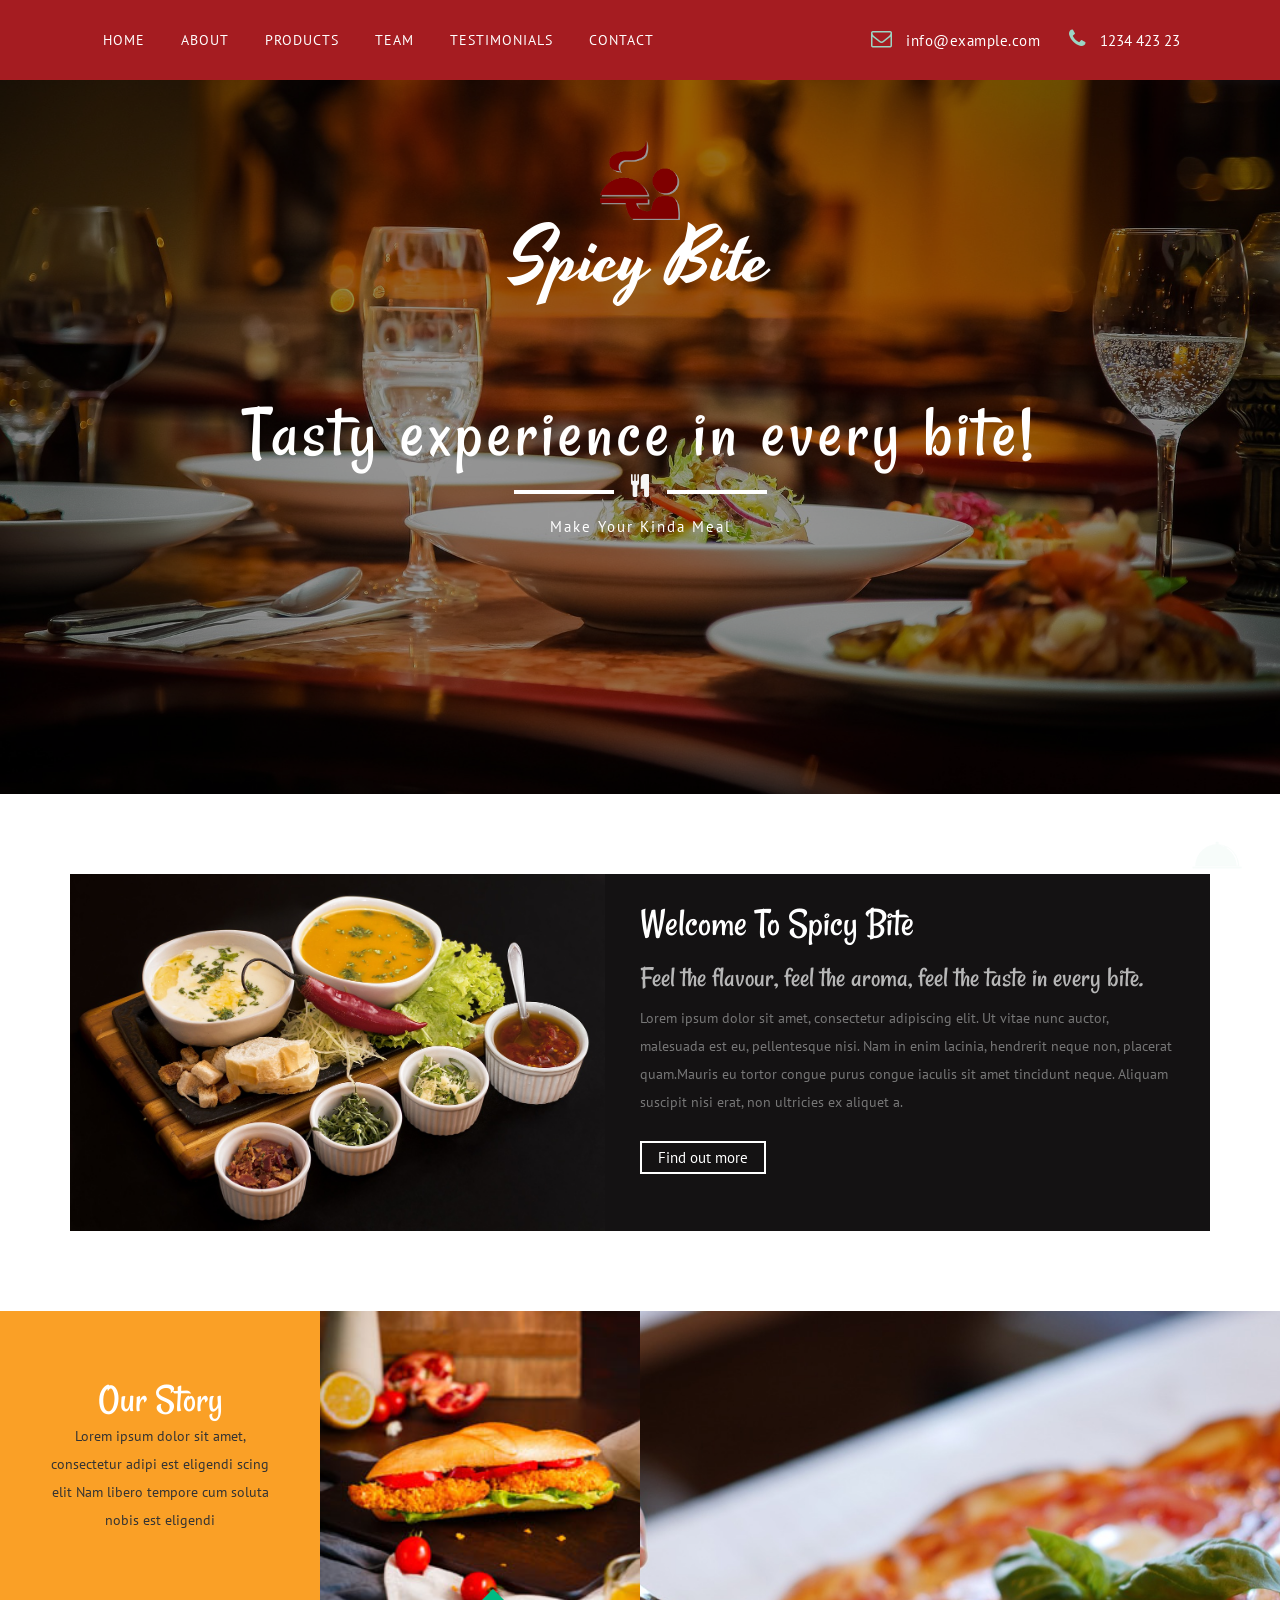
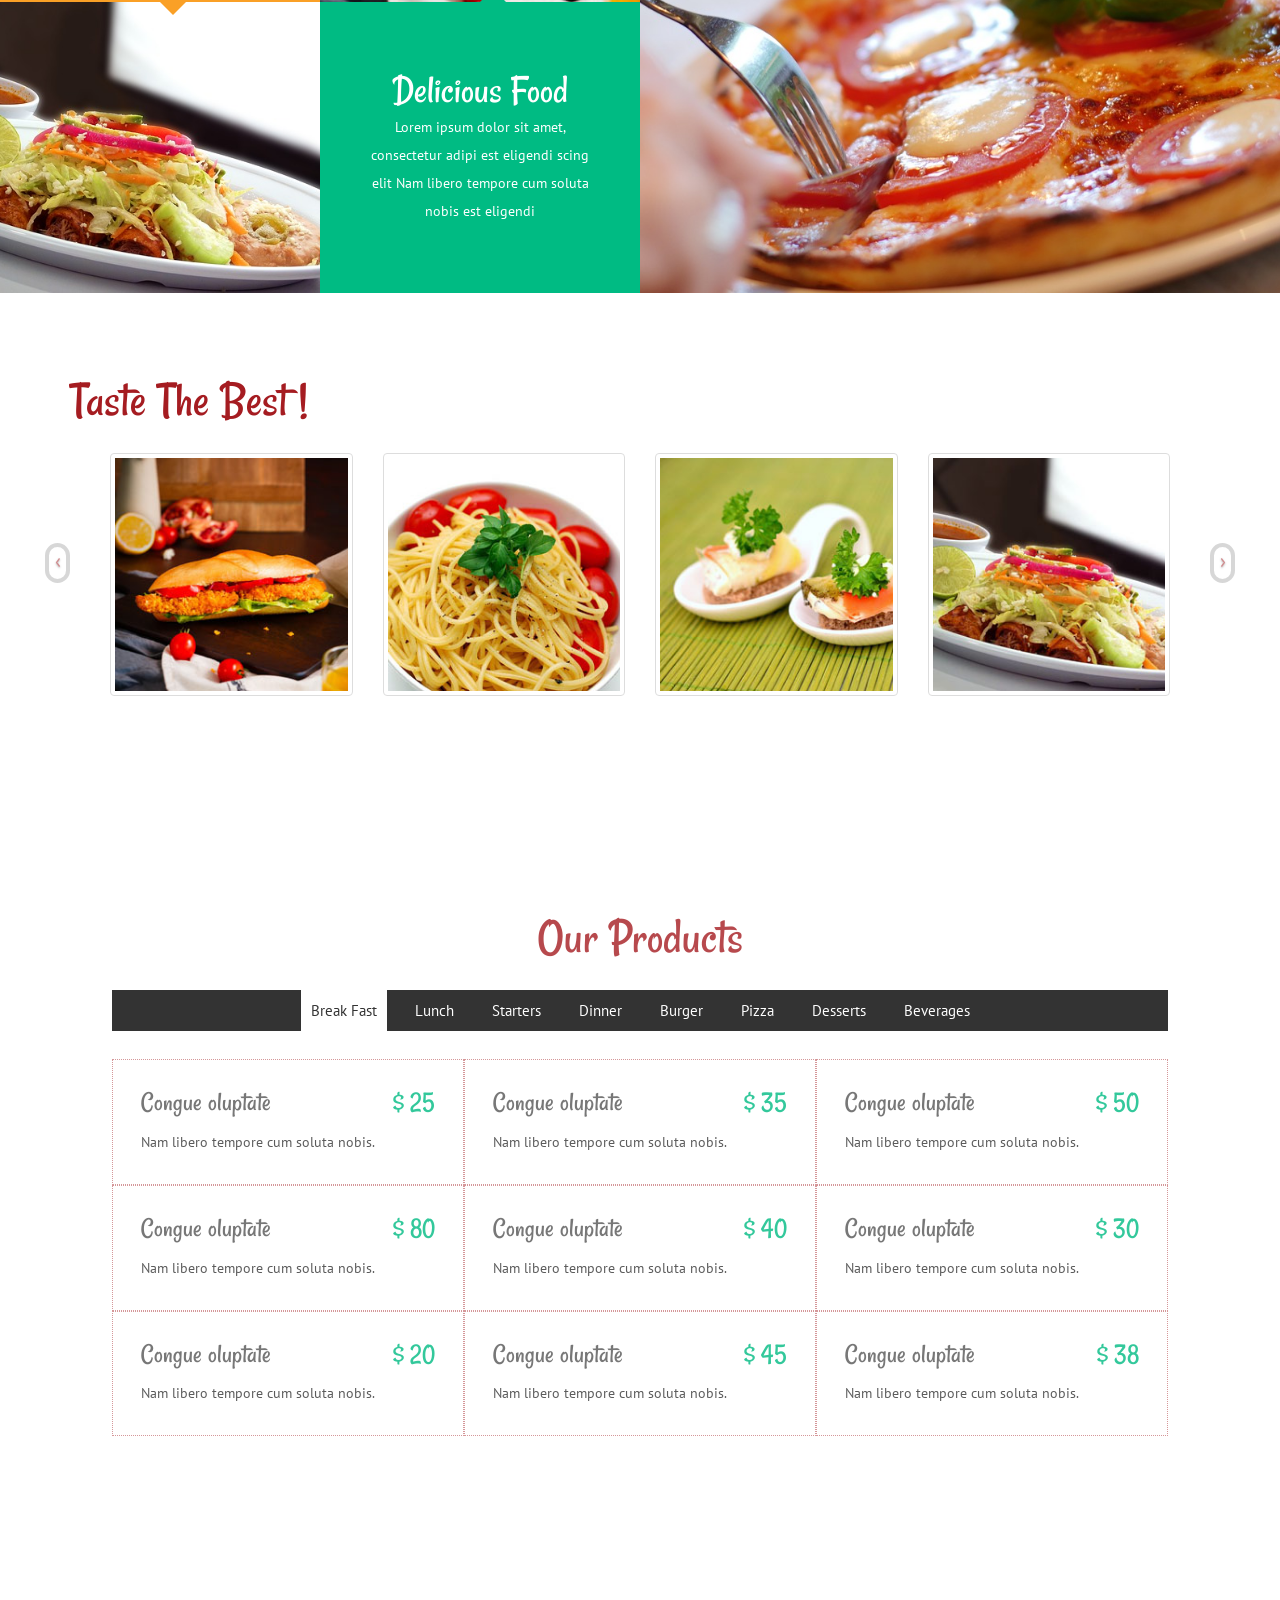
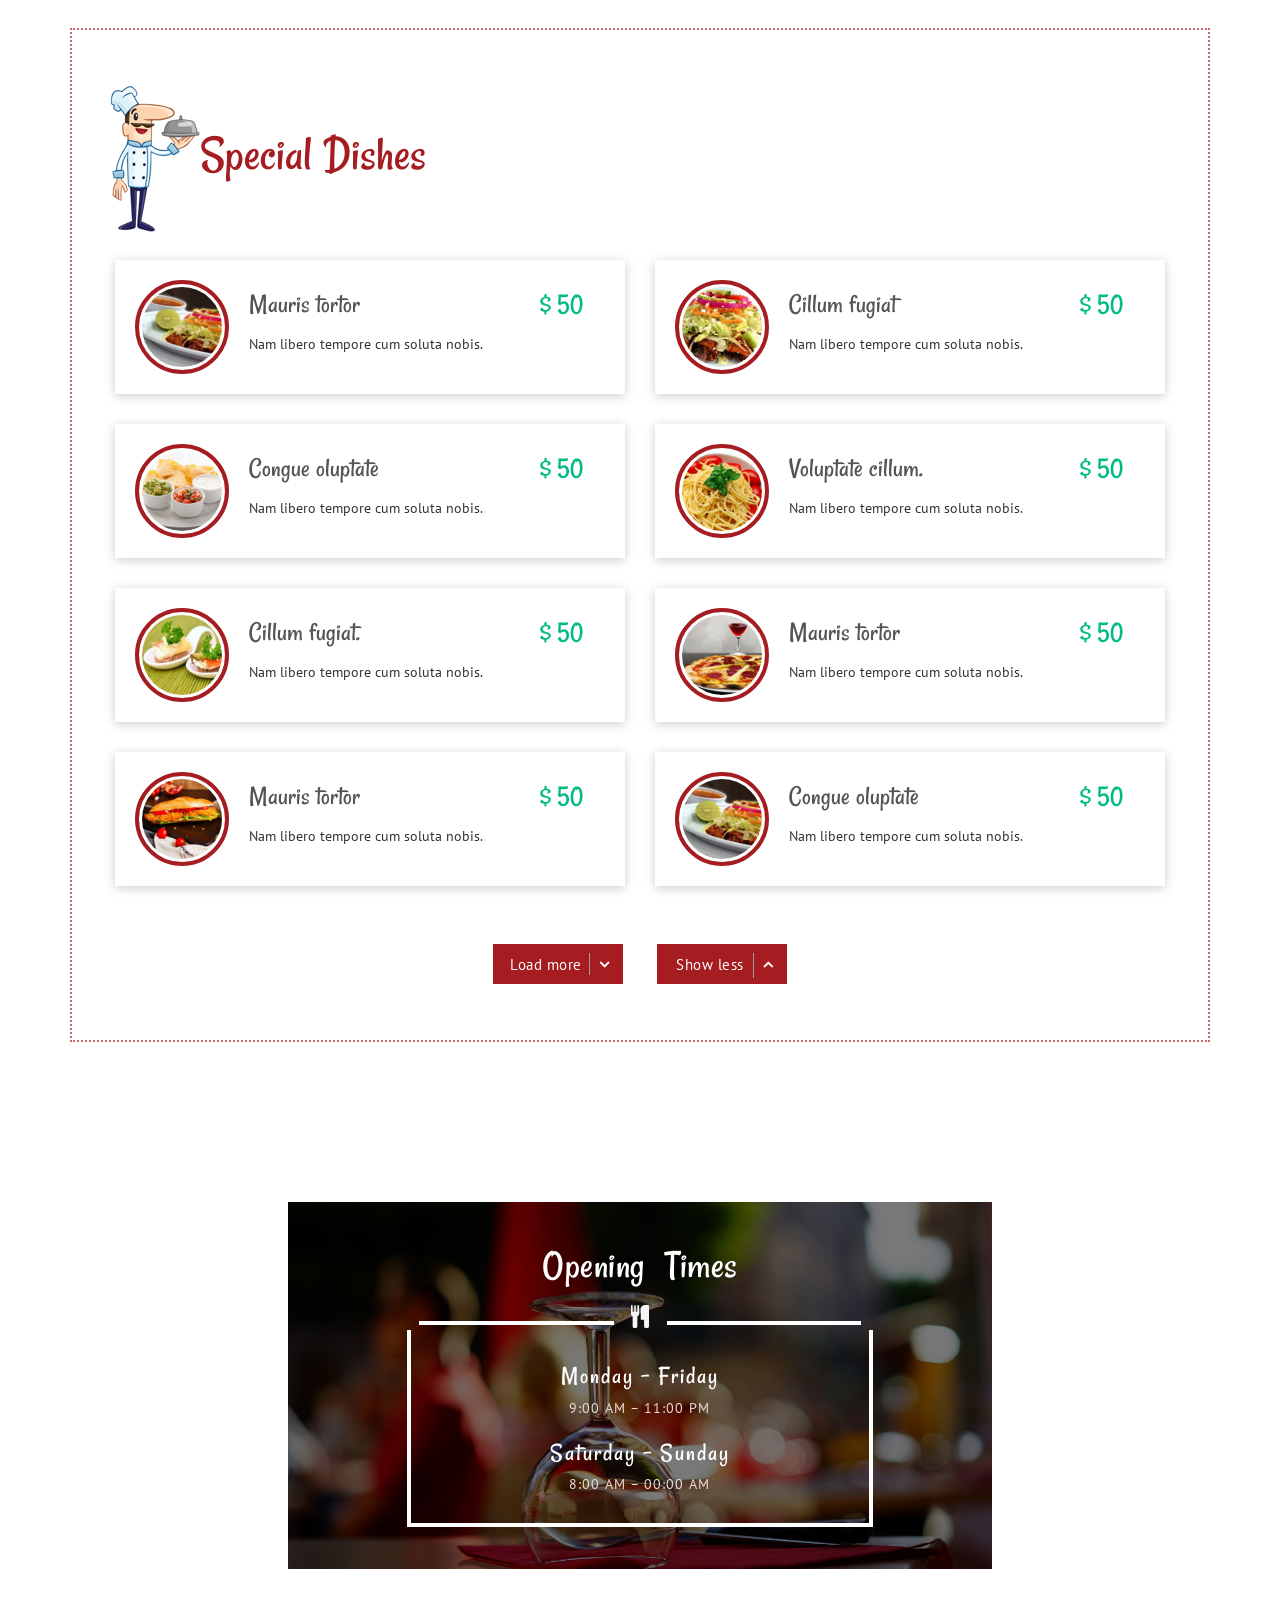
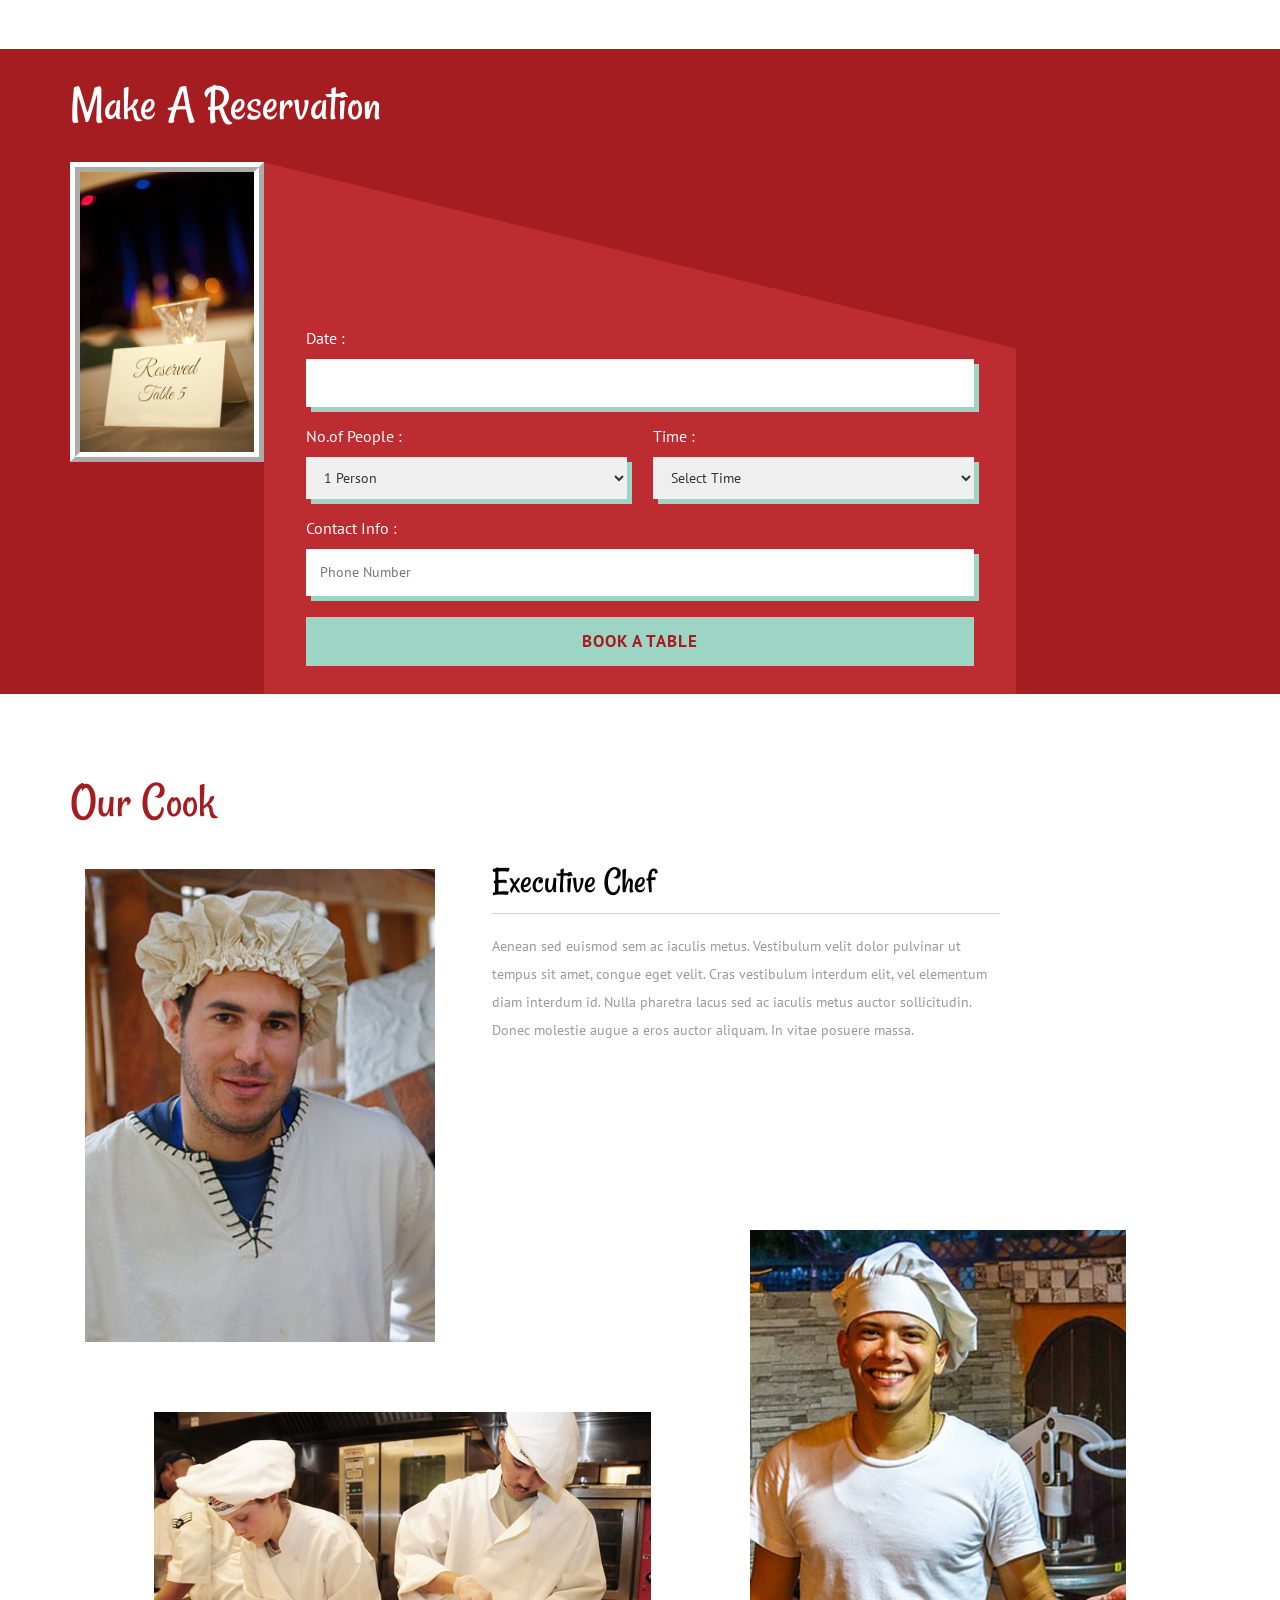
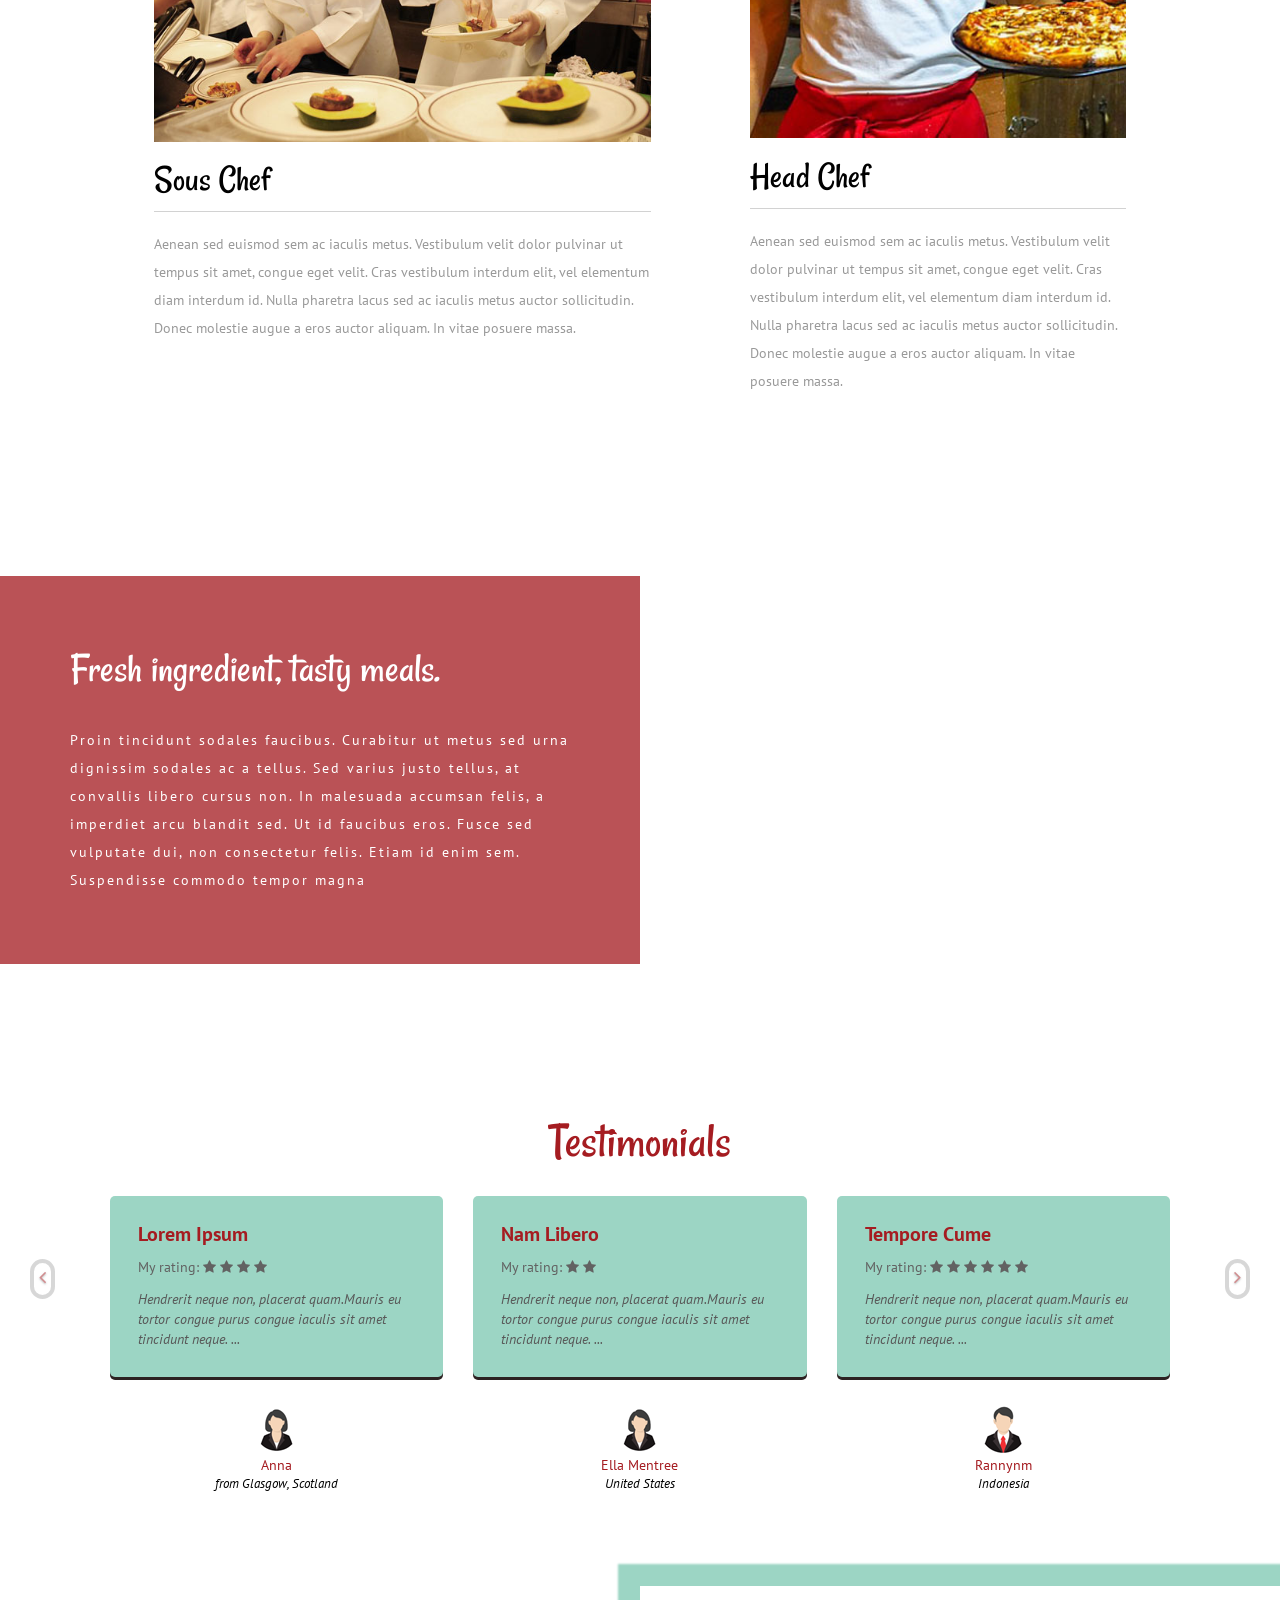
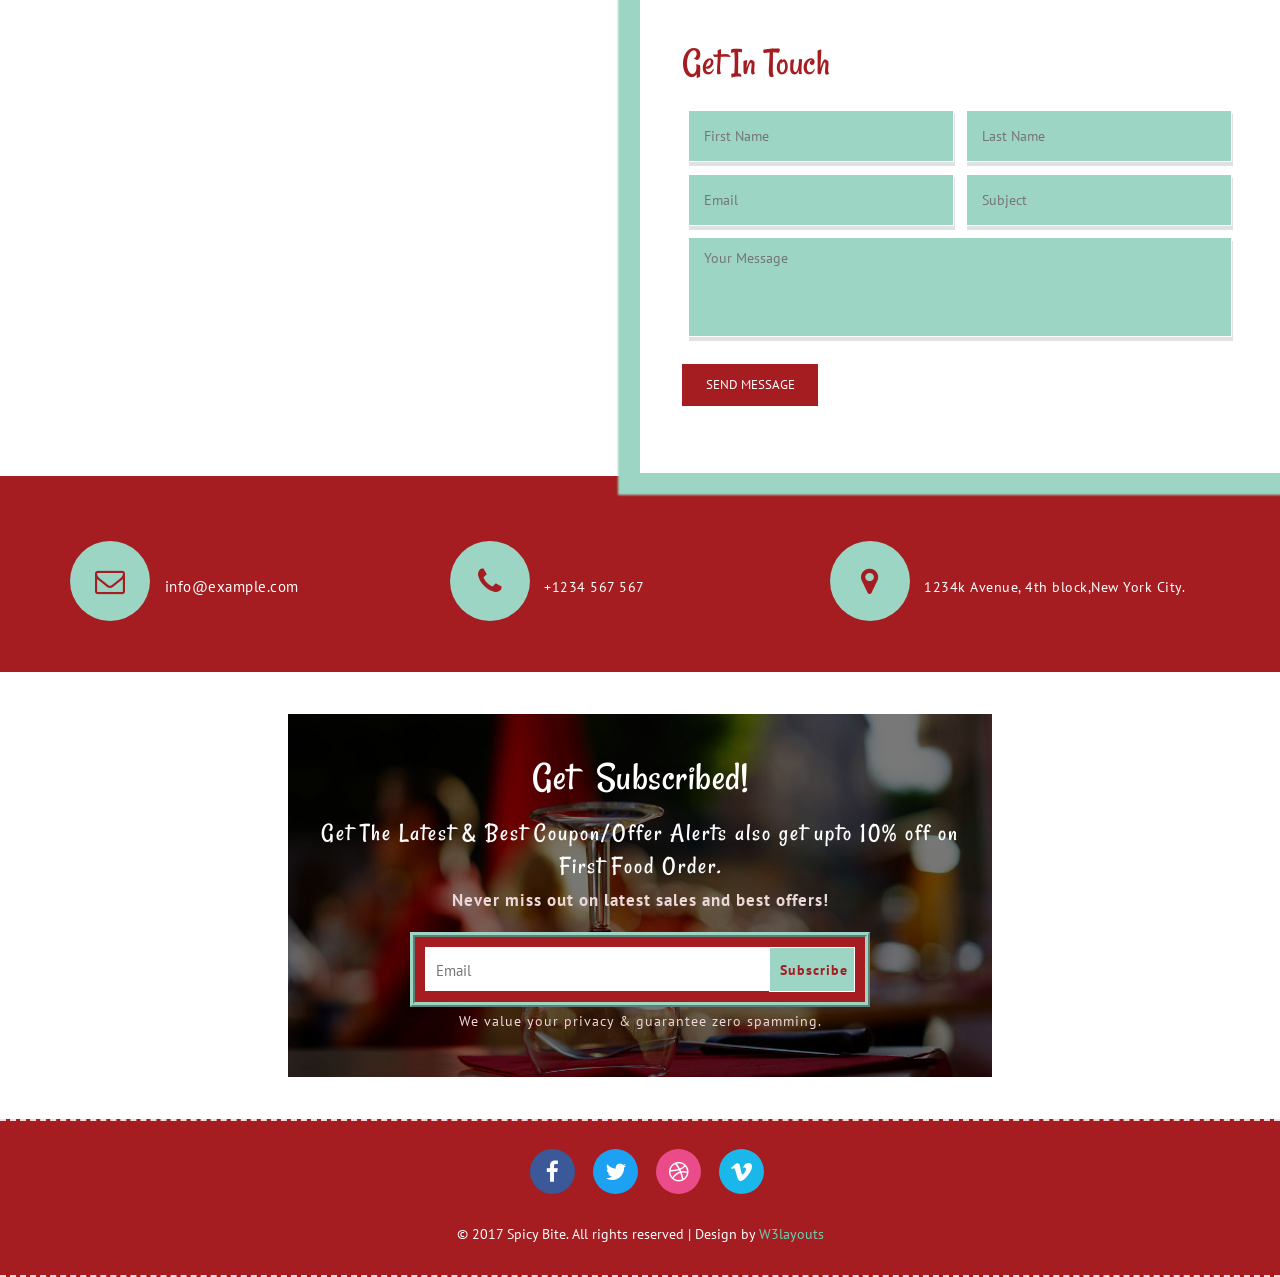
==== commit 70cb34d5: "updated" ====
--- a/spicybite/index.html
+++ b/spicybite/index.html
@@ -60,7 +60,7 @@
 									<a class="scroll hvr-underline-from-center" href="#about">About</a>
 								</li>
 								<li>
-									<a class="scroll hvr-underline-from-center" href="#menu">Menu</a>
+									<a class="scroll hvr-underline-from-center" href="#menu">Products</a>
 								</li>
 								<li>
 									<a class="scroll hvr-underline-from-center" href="#team">Team</a>
@@ -280,7 +280,7 @@
 	<div class="section main-menu" id="menu">
 		<div class="container">
 			<div class="main-menu-bg">
-				<h3 class="w3layouts-title text-center">our menu</h3>
+				<h3 class="w3layouts-title text-center">our products</h3>
 				<div class="menu-info">
 					<!-- Nav tabs -->
 					<ul class="nav nav-tabs" role="tablist">
